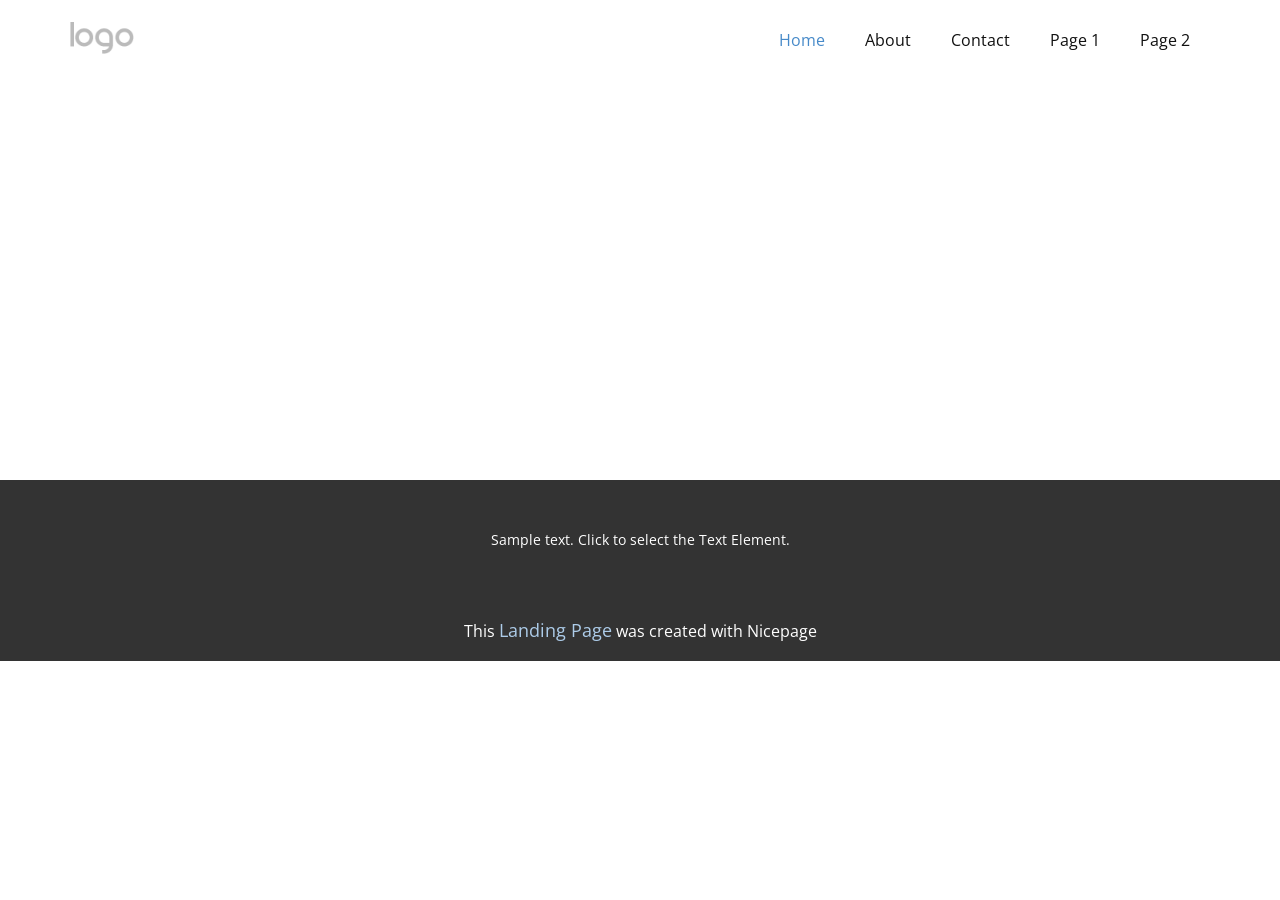
==== SelPortfolio/index.html @ 3506f2db "First Test Page" ====
<!DOCTYPE html>
<html style="font-size: 16px;" lang="en"><head>
    <meta name="viewport" content="width=device-width, initial-scale=1.0">
    <meta charset="utf-8">
    <meta name="keywords" content="">
    <meta name="description" content="">
    <title>Home</title>
    <link rel="stylesheet" href="nicepage.css" media="screen">
<link rel="stylesheet" href="index.css" media="screen">
    <script class="u-script" type="text/javascript" src="jquery.js" defer=""></script>
    <script class="u-script" type="text/javascript" src="nicepage.js" defer=""></script>
    <meta name="generator" content="Nicepage 7.11.4, nicepage.com">
    
    
    
    <link id="u-theme-google-font" rel="stylesheet" href="https://fonts.googleapis.com/css?family=Roboto:100,100i,200,200i,300,300i,400,400i,500,500i,600,600i,700,700i,800,800i,900,900i|Open+Sans:300,300i,400,400i,500,500i,600,600i,700,700i,800,800i">
    <script type="application/ld+json">{
		"@context": "http://schema.org",
		"@type": "Organization",
		"name": "",
		"logo": "images/default-logo.png"
}</script>
    <meta name="theme-color" content="#478ac9">
    <meta property="og:title" content="Home">
    <meta property="og:type" content="website">
  <meta data-intl-tel-input-cdn-path="intlTelInput/"></head>
  <body data-home-page="Home.html" data-home-page-title="Home" data-path-to-root="./" data-include-products="false" class="u-body u-clearfix u-xl-mode" data-lang="en"><header class="u-clearfix u-header u-header" id="header"><div class="u-clearfix u-sheet u-valign-middle u-sheet-1">
        <a href="#" class="u-image u-logo u-image-1">
          <img src="images/default-logo.png" class="u-logo-image u-logo-image-1">
        </a>
        <nav class="u-menu u-menu-one-level u-offcanvas u-menu-1" role="navigation" aria-label="Menu navigation">
          <div class="menu-collapse" style="font-size: 1rem; letter-spacing: 0px;">
            <a class="u-button-style u-custom-left-right-menu-spacing u-custom-padding-bottom u-custom-top-bottom-menu-spacing u-hamburger-link u-nav-link u-text-active-palette-1-base u-text-hover-palette-2-base" href="#" tabindex="-1" aria-label="Open menu" aria-controls="13b7">
              <svg class="u-svg-link" viewBox="0 0 24 24"><use xlink:href="#menu-hamburger"></use></svg>
              <svg class="u-svg-content" version="1.1" id="menu-hamburger" viewBox="0 0 16 16" x="0px" y="0px" xmlns:xlink="http://www.w3.org/1999/xlink" xmlns="http://www.w3.org/2000/svg"><g><rect y="1" width="16" height="2"></rect><rect y="7" width="16" height="2"></rect><rect y="13" width="16" height="2"></rect>
</g></svg>
            </a>
          </div>
          <div class="u-nav-container">
            <ul class="u-nav u-unstyled u-nav-1" role="menubar"><li class="u-nav-item" role="none"><a class="u-button-style u-nav-link u-text-active-palette-1-base u-text-hover-palette-2-base" href="./" style="padding: 10px 20px;" role="menuitem">Home</a>
</li><li class="u-nav-item" role="none"><a class="u-button-style u-nav-link u-text-active-palette-1-base u-text-hover-palette-2-base" href="About.html" style="padding: 10px 20px;" role="menuitem">About</a>
</li><li class="u-nav-item" role="none"><a class="u-button-style u-nav-link u-text-active-palette-1-base u-text-hover-palette-2-base" href="Contact.html" style="padding: 10px 20px;" role="menuitem">Contact</a>
</li><li class="u-nav-item" role="none"><a class="u-button-style u-nav-link u-text-active-palette-1-base u-text-hover-palette-2-base" href="Page-1.html" style="padding: 10px 20px;" role="menuitem">Page 1</a>
</li><li class="u-nav-item" role="none"><a class="u-button-style u-nav-link u-text-active-palette-1-base u-text-hover-palette-2-base" href="Page-2.html" style="padding: 10px 20px;" role="menuitem">Page 2</a>
</li></ul>
          </div>
          <div class="u-nav-container-collapse" id="13b7" role="region" aria-label="Menu panel">
            <div class="u-black u-container-style u-inner-container-layout u-opacity u-opacity-95 u-sidenav">
              <div class="u-inner-container-layout u-sidenav-overflow">
                <div class="u-menu-close" tabindex="-1" aria-label="Close menu"></div>
                <ul class="u-align-center u-nav u-popupmenu-items u-unstyled u-nav-2"><li class="u-nav-item"><a class="u-button-style u-nav-link" href="./">Home</a>
</li><li class="u-nav-item"><a class="u-button-style u-nav-link" href="About.html">About</a>
</li><li class="u-nav-item"><a class="u-button-style u-nav-link" href="Contact.html">Contact</a>
</li><li class="u-nav-item"><a class="u-button-style u-nav-link" href="Page-1.html">Page 1</a>
</li><li class="u-nav-item"><a class="u-button-style u-nav-link" href="Page-2.html">Page 2</a>
</li></ul>
              </div>
            </div>
            <div class="u-black u-menu-overlay u-opacity u-opacity-70"></div>
          </div>
        </nav>
      </div></header>
    <section class="u-clearfix u-section-1" id="block-1">
      <div class="u-clearfix u-sheet u-sheet-1"></div>
    </section>
    
    
    
    <footer class="u-align-center u-clearfix u-container-align-center u-footer u-grey-80 u-footer" id="footer"><div class="u-clearfix u-sheet u-sheet-1">
        <p class="u-small-text u-text u-text-variant u-text-1">Sample text. Click to select the Text Element.</p>
      </div></footer>
    <section class="u-backlink u-clearfix u-grey-80"> This <a href="https://nicepage.com/landing-page">Landing Page</a> was created with Nicepage 
    </section>
  
</body></html>
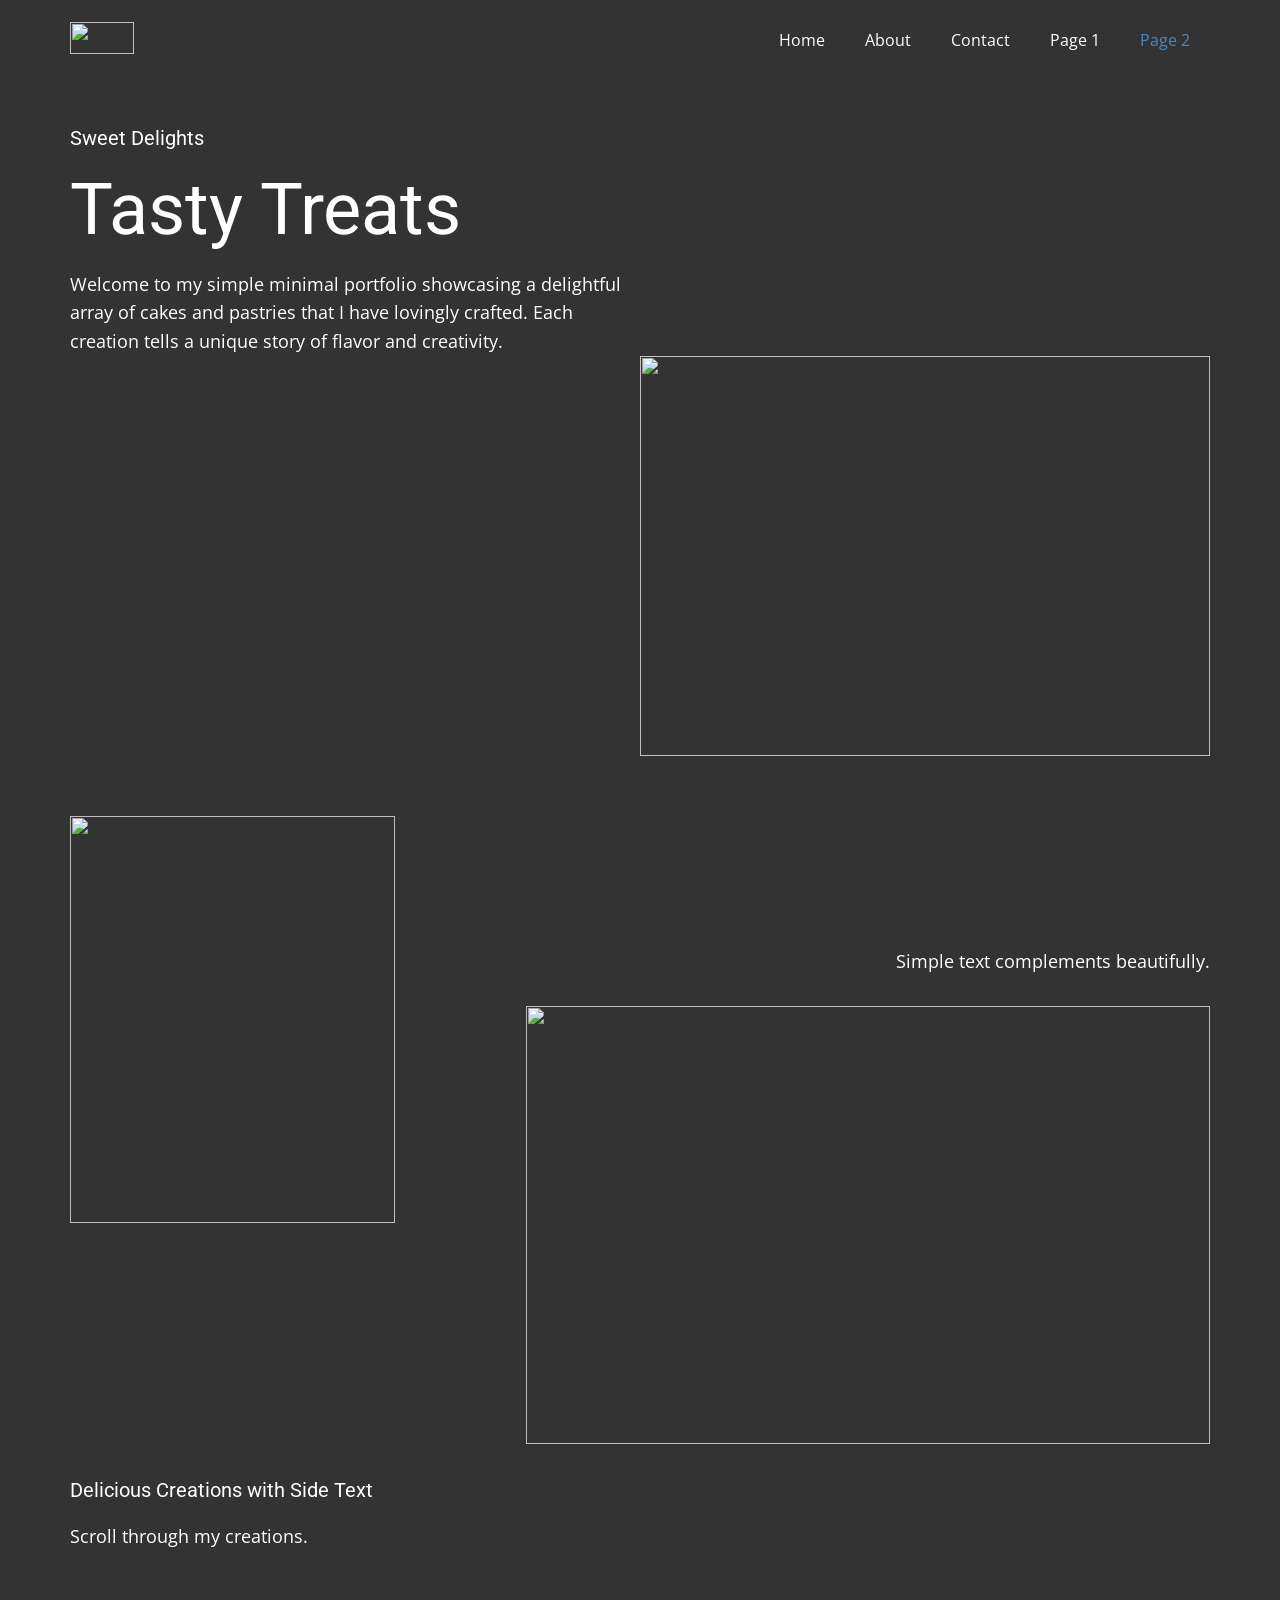
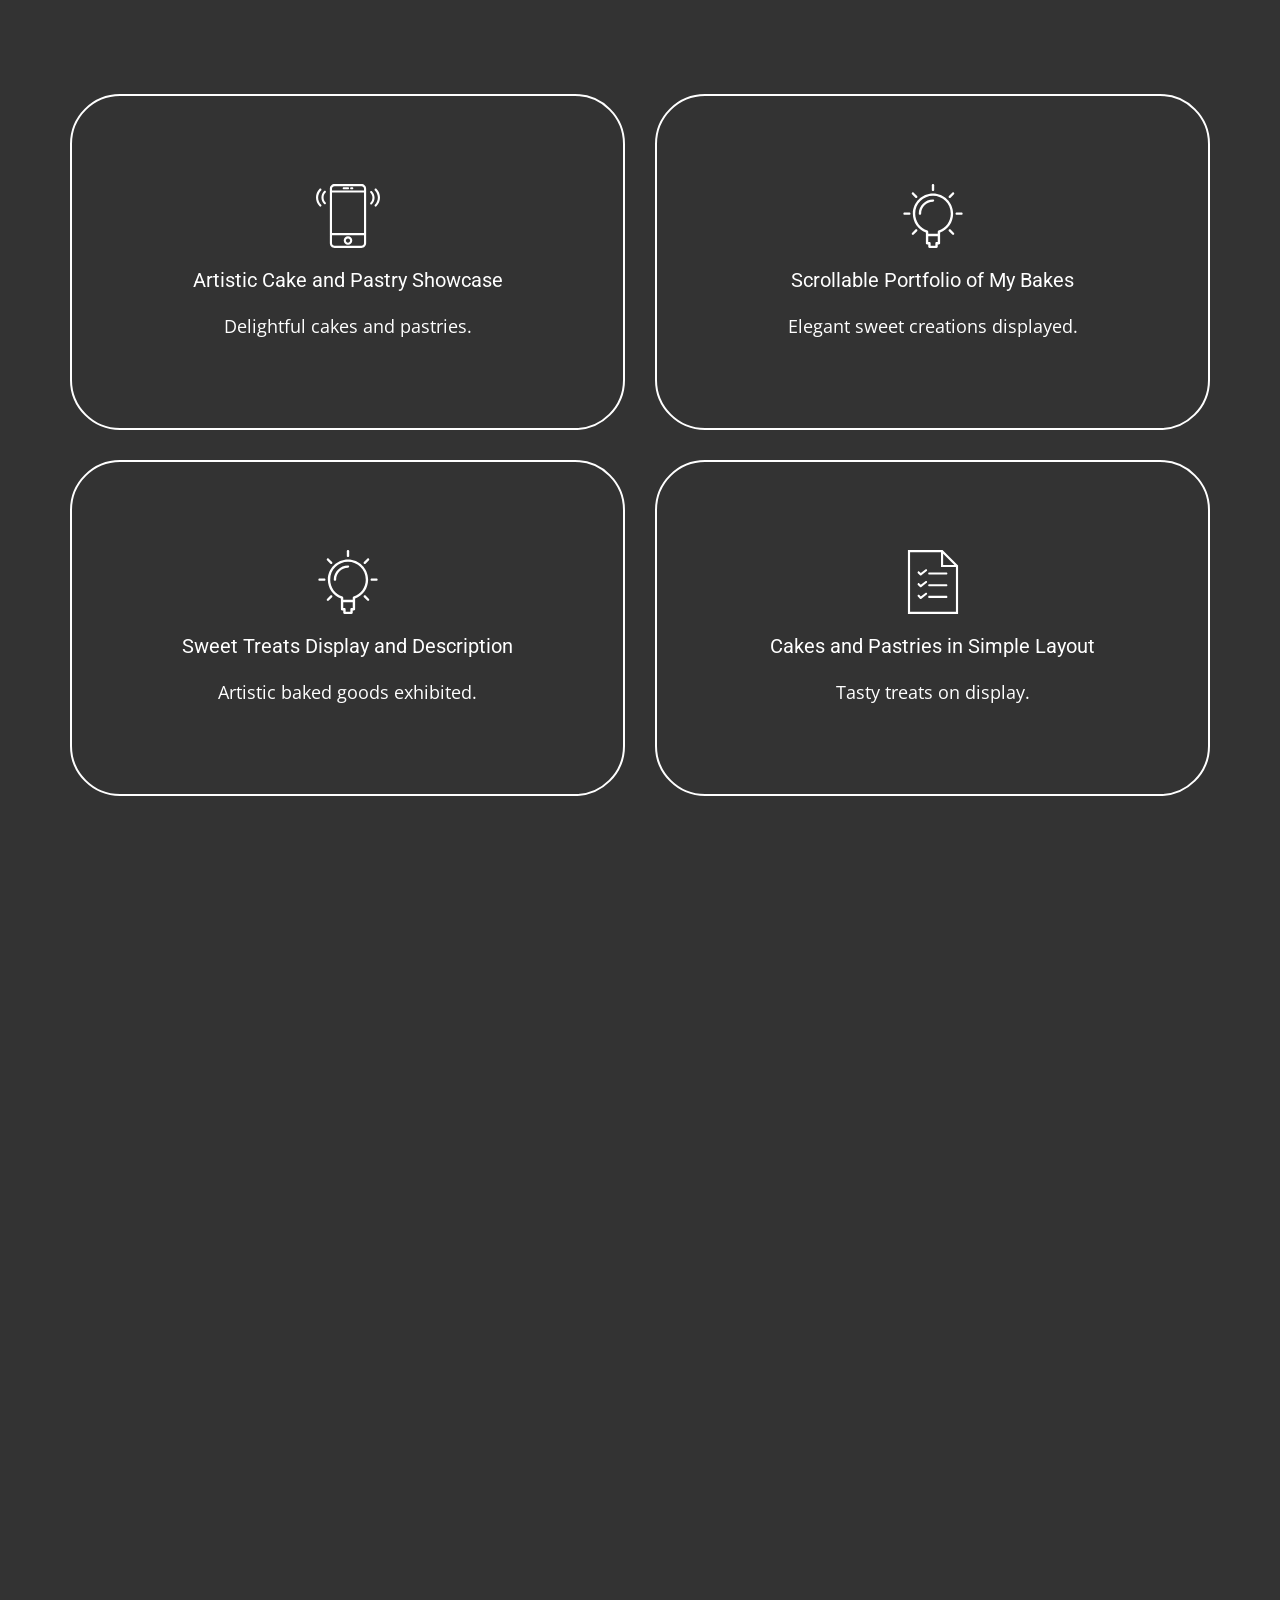
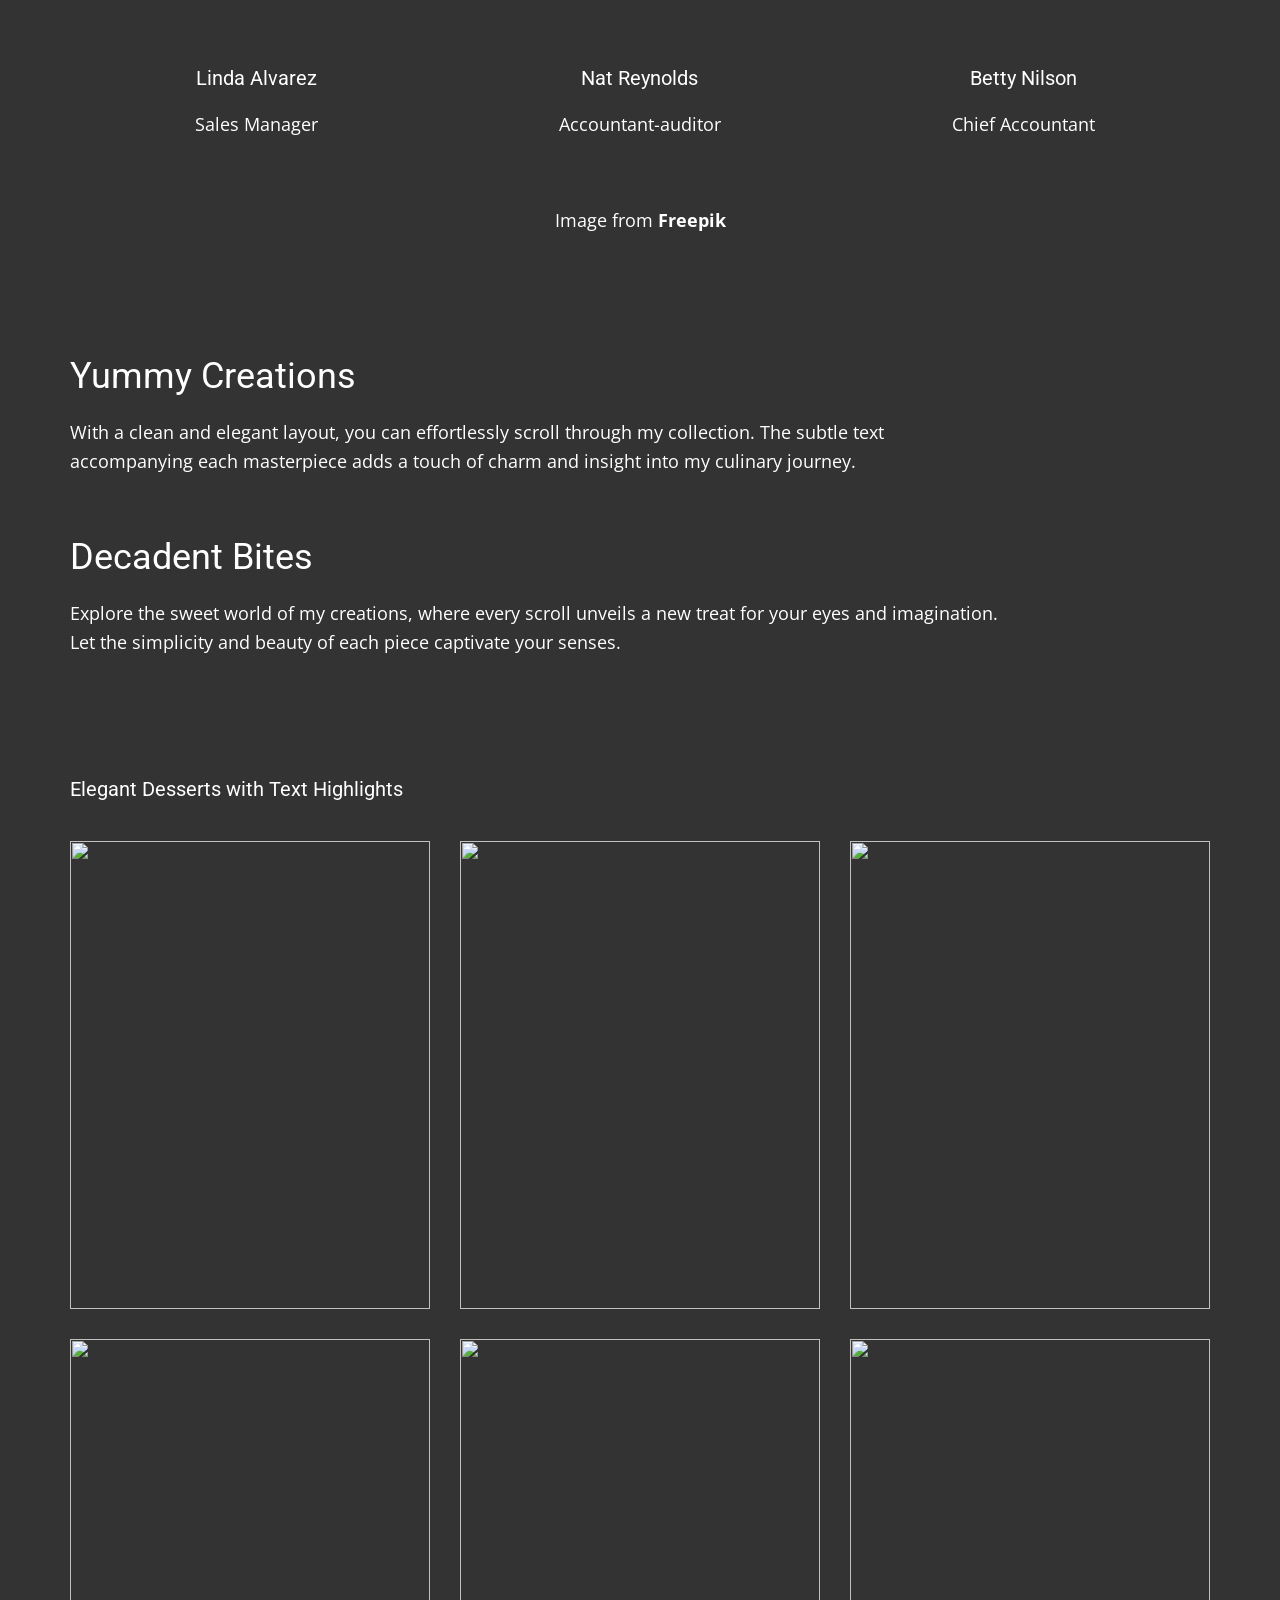
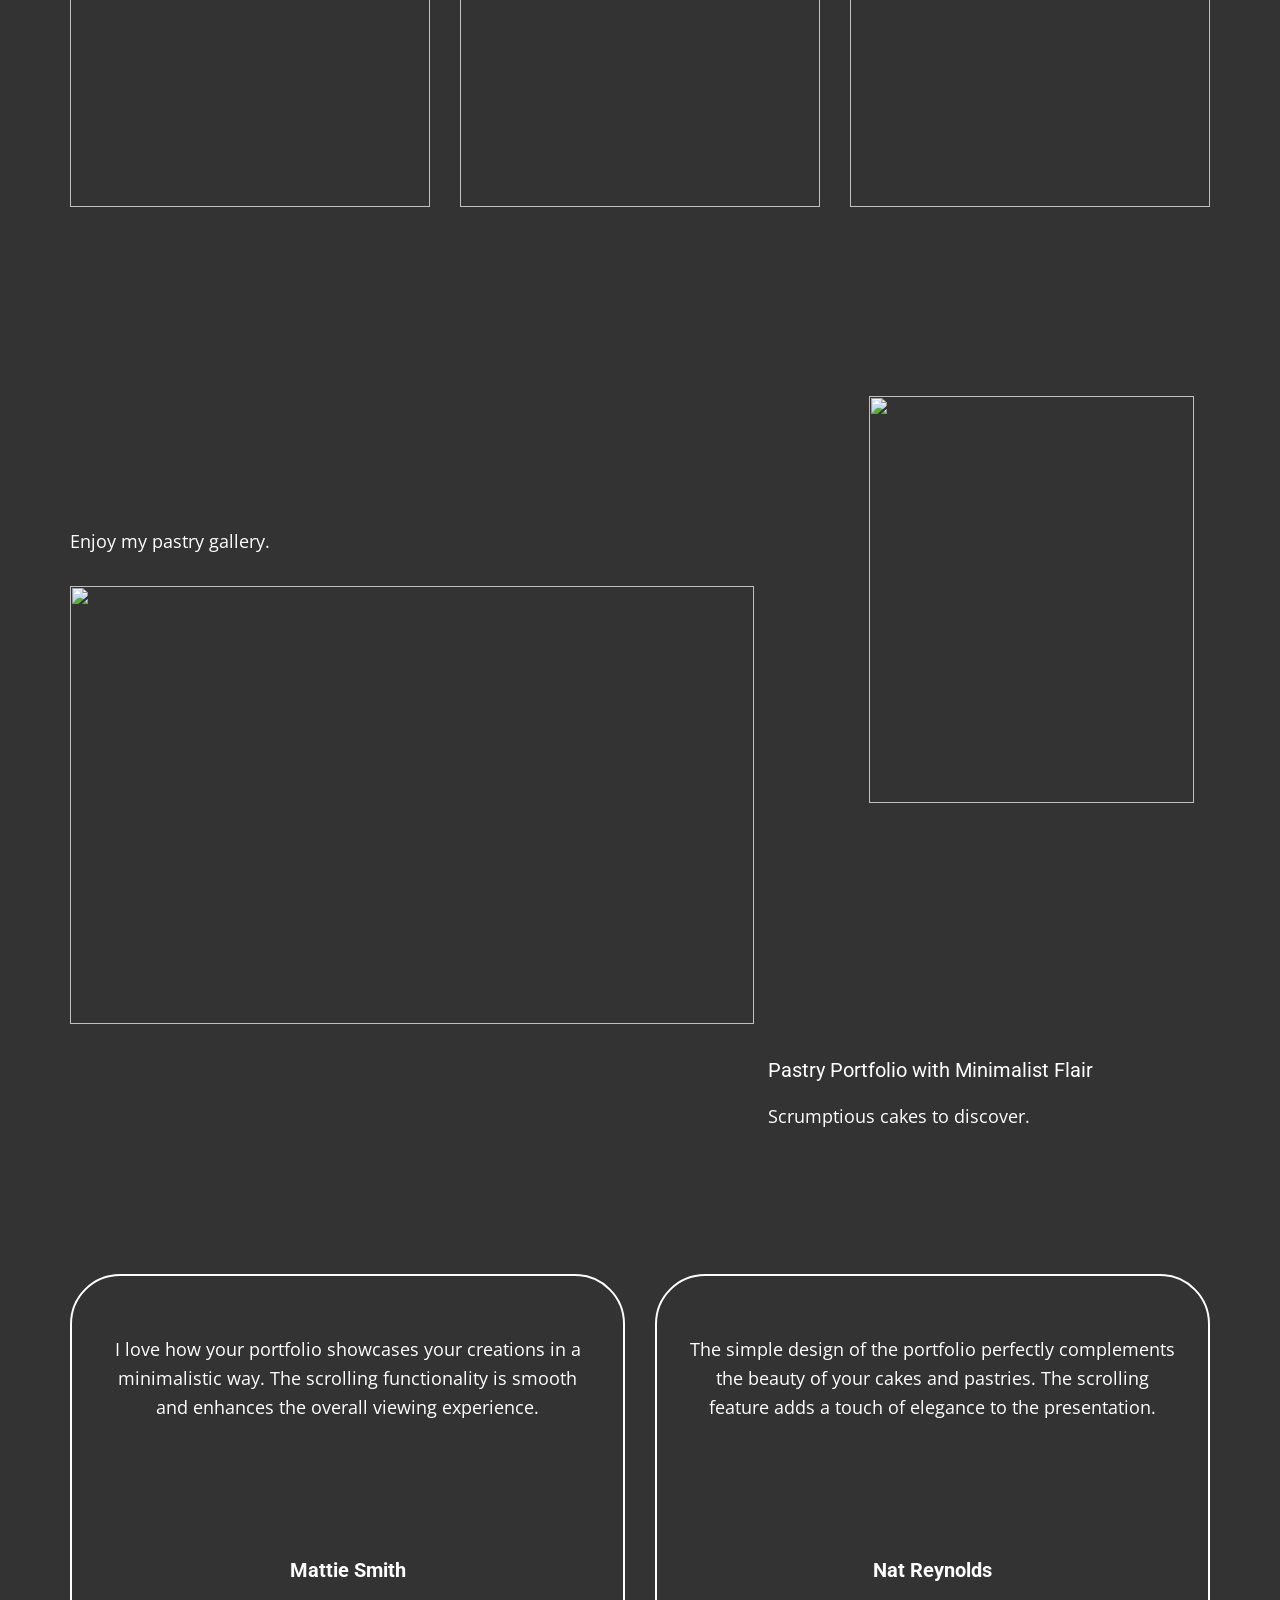
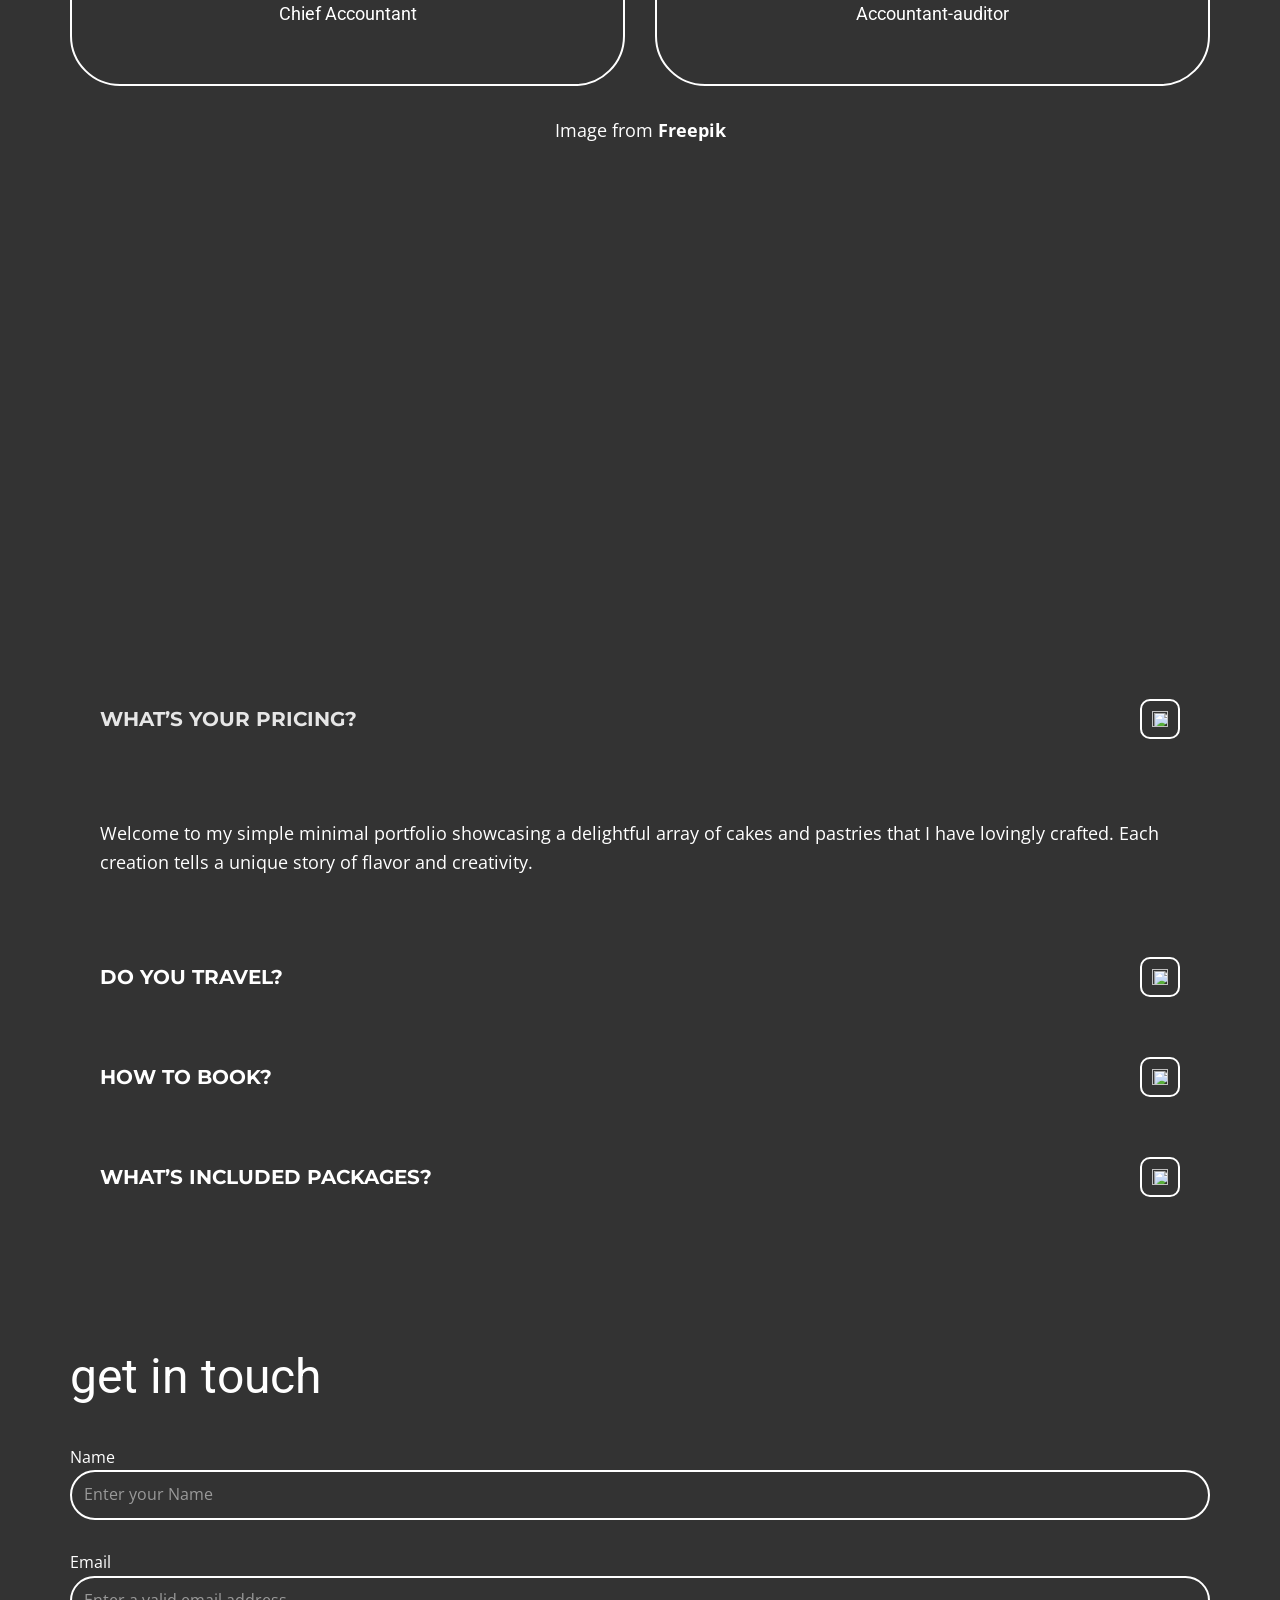
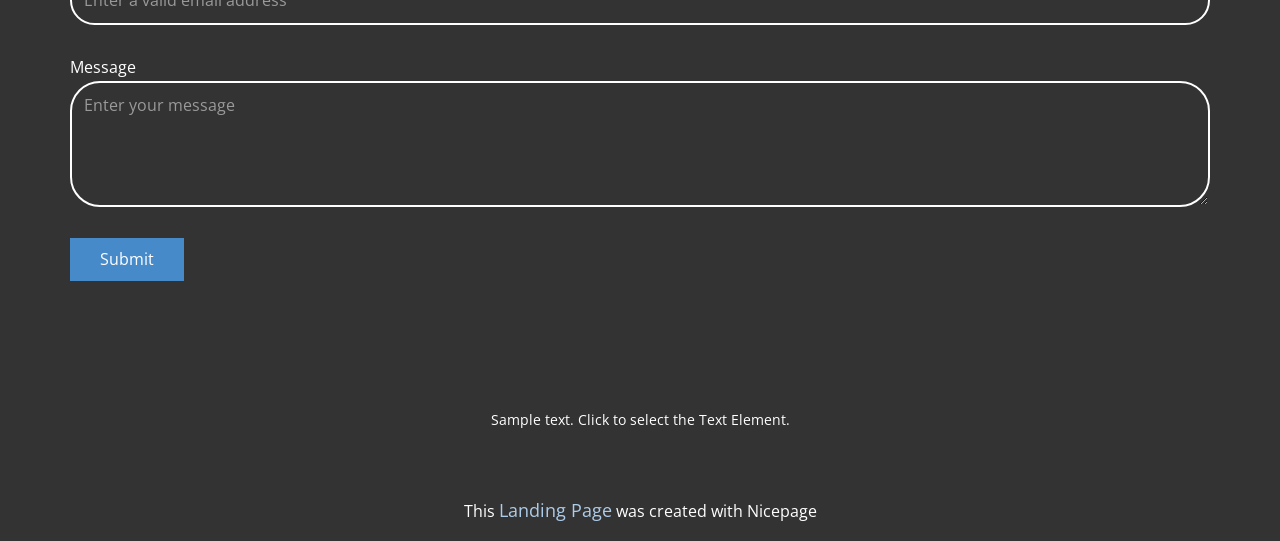
==== commit 0118e739: "v2" ====
--- a/SelPortfolio/index.html
+++ b/SelPortfolio/index.html
@@ -2,9 +2,9 @@
 <html style="font-size: 16px;" lang="en"><head>
     <meta name="viewport" content="width=device-width, initial-scale=1.0">
     <meta charset="utf-8">
-    <meta name="keywords" content="">
+    <meta name="keywords" content="Tasty Treats, get in touch">
     <meta name="description" content="">
-    <title>Home</title>
+    <title>Page 2</title>
     <link rel="stylesheet" href="nicepage.css" media="screen">
 <link rel="stylesheet" href="index.css" media="screen">
     <script class="u-script" type="text/javascript" src="jquery.js" defer=""></script>
@@ -13,20 +13,32 @@
     
     
     
+    
+    
+    
+    
+    
+    
+    
+    
+    
+    
+    
     <link id="u-theme-google-font" rel="stylesheet" href="https://fonts.googleapis.com/css?family=Roboto:100,100i,200,200i,300,300i,400,400i,500,500i,600,600i,700,700i,800,800i,900,900i|Open+Sans:300,300i,400,400i,500,500i,600,600i,700,700i,800,800i">
+    <link id="u-page-google-font" rel="stylesheet" href="https://fonts.googleapis.com/css?family=Montserrat:100,100i,200,200i,300,300i,400,400i,500,500i,600,600i,700,700i,800,800i,900,900i">
     <script type="application/ld+json">{
 		"@context": "http://schema.org",
 		"@type": "Organization",
 		"name": "",
-		"logo": "images/default-logo.png"
+		"logo": "/images/default-logo.png"
 }</script>
     <meta name="theme-color" content="#478ac9">
-    <meta property="og:title" content="Home">
+    <meta property="og:title" content="Page 2">
     <meta property="og:type" content="website">
-  <meta data-intl-tel-input-cdn-path="intlTelInput/"></head>
-  <body data-home-page="Home.html" data-home-page-title="Home" data-path-to-root="./" data-include-products="false" class="u-body u-clearfix u-xl-mode" data-lang="en"><header class="u-clearfix u-header u-header" id="header"><div class="u-clearfix u-sheet u-valign-middle u-sheet-1">
+  <meta name="referrer" content="origin"><meta data-intl-tel-input-cdn-path="intlTelInput/"></head>
+  <body data-home-page="Page-2.html" data-home-page-title="Page 2" data-path-to-root="/" data-include-products="false" class="u-body u-clearfix u-grey-80 u-xl-mode" data-lang="en"><header class="u-clearfix u-header u-header" id="header"><div class="u-clearfix u-sheet u-valign-middle u-sheet-1">
         <a href="#" class="u-image u-logo u-image-1">
-          <img src="images/default-logo.png" class="u-logo-image u-logo-image-1">
+          <img src="/images/default-logo.png" class="u-logo-image u-logo-image-1">
         </a>
         <nav class="u-menu u-menu-one-level u-offcanvas u-menu-1" role="navigation" aria-label="Menu navigation">
           <div class="menu-collapse" style="font-size: 1rem; letter-spacing: 0px;">
@@ -37,31 +49,350 @@
             </a>
           </div>
           <div class="u-nav-container">
-            <ul class="u-nav u-unstyled u-nav-1" role="menubar"><li class="u-nav-item" role="none"><a class="u-button-style u-nav-link u-text-active-palette-1-base u-text-hover-palette-2-base" href="./" style="padding: 10px 20px;" role="menuitem">Home</a>
+            <ul class="u-nav u-unstyled u-nav-1" role="menubar"><li class="u-nav-item" role="none"><a class="u-button-style u-nav-link u-text-active-palette-1-base u-text-hover-palette-2-base" href="Home.html" style="padding: 10px 20px;" role="menuitem">Home</a>
 </li><li class="u-nav-item" role="none"><a class="u-button-style u-nav-link u-text-active-palette-1-base u-text-hover-palette-2-base" href="About.html" style="padding: 10px 20px;" role="menuitem">About</a>
 </li><li class="u-nav-item" role="none"><a class="u-button-style u-nav-link u-text-active-palette-1-base u-text-hover-palette-2-base" href="Contact.html" style="padding: 10px 20px;" role="menuitem">Contact</a>
 </li><li class="u-nav-item" role="none"><a class="u-button-style u-nav-link u-text-active-palette-1-base u-text-hover-palette-2-base" href="Page-1.html" style="padding: 10px 20px;" role="menuitem">Page 1</a>
-</li><li class="u-nav-item" role="none"><a class="u-button-style u-nav-link u-text-active-palette-1-base u-text-hover-palette-2-base" href="Page-2.html" style="padding: 10px 20px;" role="menuitem">Page 2</a>
+</li><li class="u-nav-item" role="none"><a class="u-button-style u-nav-link u-text-active-palette-1-base u-text-hover-palette-2-base" href="/" style="padding: 10px 20px;" role="menuitem">Page 2</a>
 </li></ul>
           </div>
           <div class="u-nav-container-collapse" id="13b7" role="region" aria-label="Menu panel">
             <div class="u-black u-container-style u-inner-container-layout u-opacity u-opacity-95 u-sidenav">
               <div class="u-inner-container-layout u-sidenav-overflow">
                 <div class="u-menu-close" tabindex="-1" aria-label="Close menu"></div>
-                <ul class="u-align-center u-nav u-popupmenu-items u-unstyled u-nav-2"><li class="u-nav-item"><a class="u-button-style u-nav-link" href="./">Home</a>
+                <ul class="u-align-center u-nav u-popupmenu-items u-unstyled u-nav-2"><li class="u-nav-item"><a class="u-button-style u-nav-link" href="Home.html">Home</a>
 </li><li class="u-nav-item"><a class="u-button-style u-nav-link" href="About.html">About</a>
 </li><li class="u-nav-item"><a class="u-button-style u-nav-link" href="Contact.html">Contact</a>
 </li><li class="u-nav-item"><a class="u-button-style u-nav-link" href="Page-1.html">Page 1</a>
-</li><li class="u-nav-item"><a class="u-button-style u-nav-link" href="Page-2.html">Page 2</a>
+</li><li class="u-nav-item"><a class="u-button-style u-nav-link" href="/">Page 2</a>
 </li></ul>
               </div>
             </div>
             <div class="u-black u-menu-overlay u-opacity u-opacity-70"></div>
           </div>
         </nav>
-      </div></header>
-    <section class="u-clearfix u-section-1" id="block-1">
+      </div></header> 
+    <section class="u-clearfix u-section-1" id="sec-0728">
+      <div class="u-clearfix u-sheet u-valign-bottom u-sheet-1">
+        <h5 class="u-text u-text-default u-text-1">Sweet Delights</h5>
+        <h1 class="u-text u-text-default u-text-2">Tasty Treats</h1>
+        <p class="u-text u-text-3">Welcome to my simple minimal portfolio showcasing a delightful array of cakes and pastries that I have lovingly crafted. Each creation tells a unique story of flavor and creativity.</p>
+        <img class="u-image u-image-default u-image-1" src="/images/PXL_20230419_052918183.jpg" alt="" data-image-width="4080" data-image-height="3072" data-animation-name="customAnimationIn" data-animation-duration="2000" data-animation-delay="0">
+      </div>
+    </section>
+    <section class="u-clearfix u-section-2" id="sec-3d5d">
+      <div class="u-clearfix u-sheet u-valign-middle u-sheet-1">
+        <div class="data-layout-selected u-clearfix u-expanded-width u-layout-wrap u-layout-wrap-1">
+          <div class="u-layout">
+            <div class="u-layout-row">
+              <div class="u-container-style u-layout-cell u-size-24 u-layout-cell-1">
+                <div class="u-container-layout u-valign-top u-container-layout-1">
+                  <img class="u-image u-image-default u-image-1" src="/images/PXL_20230208_051734312.jpg" alt="" data-image-width="3072" data-image-height="4080" data-animation-name="customAnimationIn" data-animation-duration="2000" data-animation-delay="0">
+                  <h5 class="u-text u-text-1">Delicious Creations with Side Text</h5>
+                  <p class="u-text u-text-2">Scroll through my creations.</p>
+                </div>
+              </div>
+              <div class="u-align-right u-container-align-right u-container-style u-layout-cell u-size-36 u-layout-cell-2">
+                <div class="u-container-layout u-valign-top-sm u-valign-top-xs u-container-layout-2">
+                  <p class="u-text u-text-3">Simple text complements beautifully.</p>
+                  <img class="u-expanded-width u-image u-image-default u-image-2" src="/images/PXL_20231211_115809593.jpg" alt="" data-image-width="4080" data-image-height="3072" data-animation-name="fadeIn" data-animation-duration="2000" data-animation-delay="0">
+                </div>
+              </div>
+            </div>
+          </div>
+        </div>
+      </div>
+    </section>
+    <section class="u-clearfix u-section-3" id="sec-6178">
+      <div class="u-clearfix u-sheet u-valign-middle u-sheet-1">
+        <div class="u-expanded-width u-list u-list-1">
+          <div class="u-repeater u-repeater-1">
+            <div class="u-border-2 u-border-white u-container-align-center u-container-style u-list-item u-radius u-repeater-item u-shape-round u-list-item-1" data-animation-name="flipIn" data-animation-duration="3000" data-animation-delay="0" data-animation-direction="X">
+              <div class="u-container-layout u-similar-container u-valign-middle u-container-layout-1"><span class="u-icon u-icon-1"><svg class="u-svg-link" preserveAspectRatio="xMidYMin slice" viewBox="0 0 60 60" style=""><use xlink:href="#svg-d88a"></use></svg><svg class="u-svg-content" viewBox="0 0 60 60" x="0px" y="0px" id="svg-d88a" style="enable-background:new 0 0 60 60;"><g><path d="M42.595,0H17.405C14.977,0,13,1.977,13,4.405v51.189C13,58.023,14.977,60,17.405,60h25.189C45.023,60,47,58.023,47,55.595
+		V4.405C47,1.977,45.023,0,42.595,0z M15,8h30v38H15V8z M17.405,2h25.189C43.921,2,45,3.079,45,4.405V6H15V4.405
+		C15,3.079,16.079,2,17.405,2z M42.595,58H17.405C16.079,58,15,56.921,15,55.595V48h30v7.595C45,56.921,43.921,58,42.595,58z"></path><path d="M30,49c-2.206,0-4,1.794-4,4s1.794,4,4,4s4-1.794,4-4S32.206,49,30,49z M30,55c-1.103,0-2-0.897-2-2s0.897-2,2-2
+		s2,0.897,2,2S31.103,55,30,55z"></path><path d="M26,5h4c0.553,0,1-0.447,1-1s-0.447-1-1-1h-4c-0.553,0-1,0.447-1,1S25.447,5,26,5z"></path><path d="M33,5h1c0.553,0,1-0.447,1-1s-0.447-1-1-1h-1c-0.553,0-1,0.447-1,1S32.447,5,33,5z"></path><path d="M56.612,4.569c-0.391-0.391-1.023-0.391-1.414,0s-0.391,1.023,0,1.414c3.736,3.736,3.736,9.815,0,13.552
+		c-0.391,0.391-0.391,1.023,0,1.414c0.195,0.195,0.451,0.293,0.707,0.293s0.512-0.098,0.707-0.293
+		C61.128,16.434,61.128,9.085,56.612,4.569z"></path><path d="M52.401,6.845c-0.391-0.391-1.023-0.391-1.414,0s-0.391,1.023,0,1.414c1.237,1.237,1.918,2.885,1.918,4.639
+		s-0.681,3.401-1.918,4.638c-0.391,0.391-0.391,1.023,0,1.414c0.195,0.195,0.451,0.293,0.707,0.293s0.512-0.098,0.707-0.293
+		c1.615-1.614,2.504-3.764,2.504-6.052S54.017,8.459,52.401,6.845z"></path><path d="M4.802,5.983c0.391-0.391,0.391-1.023,0-1.414s-1.023-0.391-1.414,0c-4.516,4.516-4.516,11.864,0,16.38
+		c0.195,0.195,0.451,0.293,0.707,0.293s0.512-0.098,0.707-0.293c0.391-0.391,0.391-1.023,0-1.414
+		C1.065,15.799,1.065,9.72,4.802,5.983z"></path><path d="M9.013,6.569c-0.391-0.391-1.023-0.391-1.414,0c-1.615,1.614-2.504,3.764-2.504,6.052s0.889,4.438,2.504,6.053
+		c0.195,0.195,0.451,0.293,0.707,0.293s0.512-0.098,0.707-0.293c0.391-0.391,0.391-1.023,0-1.414
+		c-1.237-1.237-1.918-2.885-1.918-4.639S7.775,9.22,9.013,7.983C9.403,7.593,9.403,6.96,9.013,6.569z"></path>
+</g></svg></span>
+                <h5 class="u-align-center u-text u-text-default u-text-1">Artistic Cake and Pastry Showcase</h5>
+                <p class="u-align-center u-text u-text-default u-text-2">Delightful cakes and pastries.</p>
+              </div>
+            </div>
+            <div class="u-border-2 u-border-white u-container-align-center u-container-style u-list-item u-radius u-repeater-item u-shape-round u-list-item-2" data-animation-name="flipIn" data-animation-duration="3000" data-animation-delay="0" data-animation-direction="X">
+              <div class="u-container-layout u-similar-container u-valign-middle u-container-layout-2"><span class="u-icon u-icon-2"><svg class="u-svg-link" preserveAspectRatio="xMidYMin slice" viewBox="0 0 54 54" style=""><use xlink:href="#svg-b719"></use></svg><svg class="u-svg-content" viewBox="0 0 54 54" x="0px" y="0px" id="svg-b719" style="enable-background:new 0 0 54 54;"><g><path d="M27,8c-9.374,0-17,7.626-17,17c0,7.112,4.391,13.412,11,15.9V50c0,0.553,0.447,1,1,1h1v2c0,0.553,0.447,1,1,1h6
+		c0.553,0,1-0.447,1-1v-2h1c0.553,0,1-0.447,1-1v-9.1c6.609-2.488,11-8.788,11-15.9C44,15.626,36.374,8,27,8z M30,49
+		c-0.553,0-1,0.447-1,1v2h-4v-2c0-0.553-0.447-1-1-1h-1v-5h8v5H30z M31.688,39.242C31.277,39.377,31,39.761,31,40.192V42h-8v-1.808
+		c0-0.432-0.277-0.815-0.688-0.95C16.145,37.214,12,31.49,12,25c0-8.271,6.729-15,15-15s15,6.729,15,15
+		C42,31.49,37.855,37.214,31.688,39.242z"></path><path d="M27,6c0.553,0,1-0.447,1-1V1c0-0.553-0.447-1-1-1s-1,0.447-1,1v4C26,5.553,26.447,6,27,6z"></path><path d="M51,24h-4c-0.553,0-1,0.447-1,1s0.447,1,1,1h4c0.553,0,1-0.447,1-1S51.553,24,51,24z"></path><path d="M7,24H3c-0.553,0-1,0.447-1,1s0.447,1,1,1h4c0.553,0,1-0.447,1-1S7.553,24,7,24z"></path><path d="M43.264,7.322l-2.828,2.828c-0.391,0.391-0.391,1.023,0,1.414c0.195,0.195,0.451,0.293,0.707,0.293
+		s0.512-0.098,0.707-0.293l2.828-2.828c0.391-0.391,0.391-1.023,0-1.414S43.654,6.932,43.264,7.322z"></path><path d="M12.15,38.436l-2.828,2.828c-0.391,0.391-0.391,1.023,0,1.414c0.195,0.195,0.451,0.293,0.707,0.293
+		s0.512-0.098,0.707-0.293l2.828-2.828c0.391-0.391,0.391-1.023,0-1.414S12.541,38.045,12.15,38.436z"></path><path d="M41.85,38.436c-0.391-0.391-1.023-0.391-1.414,0s-0.391,1.023,0,1.414l2.828,2.828c0.195,0.195,0.451,0.293,0.707,0.293
+		s0.512-0.098,0.707-0.293c0.391-0.391,0.391-1.023,0-1.414L41.85,38.436z"></path><path d="M12.15,11.564c0.195,0.195,0.451,0.293,0.707,0.293s0.512-0.098,0.707-0.293c0.391-0.391,0.391-1.023,0-1.414l-2.828-2.828
+		c-0.391-0.391-1.023-0.391-1.414,0s-0.391,1.023,0,1.414L12.15,11.564z"></path><path d="M27,13c-6.617,0-12,5.383-12,12c0,0.553,0.447,1,1,1s1-0.447,1-1c0-5.514,4.486-10,10-10c0.553,0,1-0.447,1-1
+		S27.553,13,27,13z"></path>
+</g></svg></span>
+                <h5 class="u-align-center u-text u-text-default u-text-3">Scrollable Portfolio of My Bakes</h5>
+                <p class="u-align-center u-text u-text-default u-text-4">Elegant sweet creations displayed.</p>
+              </div>
+            </div>
+            <div class="u-border-2 u-border-white u-container-align-center u-container-style u-list-item u-radius u-repeater-item u-shape-round u-list-item-3" data-animation-name="flipIn" data-animation-duration="3000" data-animation-delay="0" data-animation-direction="X">
+              <div class="u-container-layout u-similar-container u-valign-middle u-container-layout-3"><span class="u-icon u-icon-3"><svg class="u-svg-link" preserveAspectRatio="xMidYMin slice" viewBox="0 0 54 54" style=""><use xlink:href="#svg-a3e4"></use></svg><svg class="u-svg-content" viewBox="0 0 54 54" x="0px" y="0px" id="svg-a3e4" style="enable-background:new 0 0 54 54;"><g><path d="M27,8c-9.374,0-17,7.626-17,17c0,7.112,4.391,13.412,11,15.9V50c0,0.553,0.447,1,1,1h1v2c0,0.553,0.447,1,1,1h6
+		c0.553,0,1-0.447,1-1v-2h1c0.553,0,1-0.447,1-1v-9.1c6.609-2.488,11-8.788,11-15.9C44,15.626,36.374,8,27,8z M30,49
+		c-0.553,0-1,0.447-1,1v2h-4v-2c0-0.553-0.447-1-1-1h-1v-5h8v5H30z M31.688,39.242C31.277,39.377,31,39.761,31,40.192V42h-8v-1.808
+		c0-0.432-0.277-0.815-0.688-0.95C16.145,37.214,12,31.49,12,25c0-8.271,6.729-15,15-15s15,6.729,15,15
+		C42,31.49,37.855,37.214,31.688,39.242z"></path><path d="M27,6c0.553,0,1-0.447,1-1V1c0-0.553-0.447-1-1-1s-1,0.447-1,1v4C26,5.553,26.447,6,27,6z"></path><path d="M51,24h-4c-0.553,0-1,0.447-1,1s0.447,1,1,1h4c0.553,0,1-0.447,1-1S51.553,24,51,24z"></path><path d="M7,24H3c-0.553,0-1,0.447-1,1s0.447,1,1,1h4c0.553,0,1-0.447,1-1S7.553,24,7,24z"></path><path d="M43.264,7.322l-2.828,2.828c-0.391,0.391-0.391,1.023,0,1.414c0.195,0.195,0.451,0.293,0.707,0.293
+		s0.512-0.098,0.707-0.293l2.828-2.828c0.391-0.391,0.391-1.023,0-1.414S43.654,6.932,43.264,7.322z"></path><path d="M12.15,38.436l-2.828,2.828c-0.391,0.391-0.391,1.023,0,1.414c0.195,0.195,0.451,0.293,0.707,0.293
+		s0.512-0.098,0.707-0.293l2.828-2.828c0.391-0.391,0.391-1.023,0-1.414S12.541,38.045,12.15,38.436z"></path><path d="M41.85,38.436c-0.391-0.391-1.023-0.391-1.414,0s-0.391,1.023,0,1.414l2.828,2.828c0.195,0.195,0.451,0.293,0.707,0.293
+		s0.512-0.098,0.707-0.293c0.391-0.391,0.391-1.023,0-1.414L41.85,38.436z"></path><path d="M12.15,11.564c0.195,0.195,0.451,0.293,0.707,0.293s0.512-0.098,0.707-0.293c0.391-0.391,0.391-1.023,0-1.414l-2.828-2.828
+		c-0.391-0.391-1.023-0.391-1.414,0s-0.391,1.023,0,1.414L12.15,11.564z"></path><path d="M27,13c-6.617,0-12,5.383-12,12c0,0.553,0.447,1,1,1s1-0.447,1-1c0-5.514,4.486-10,10-10c0.553,0,1-0.447,1-1
+		S27.553,13,27,13z"></path>
+</g></svg></span>
+                <h5 class="u-align-center u-text u-text-default u-text-5">Sweet Treats Display and Description</h5>
+                <p class="u-align-center u-text u-text-default u-text-6">Artistic baked goods exhibited.</p>
+              </div>
+            </div>
+            <div class="u-border-2 u-border-white u-container-align-center u-container-style u-list-item u-radius u-repeater-item u-shape-round u-list-item-4" data-animation-name="flipIn" data-animation-duration="3000" data-animation-delay="0" data-animation-direction="X">
+              <div class="u-container-layout u-similar-container u-valign-middle u-container-layout-4"><span class="u-icon u-icon-4"><svg class="u-svg-link" preserveAspectRatio="xMidYMin slice" viewBox="0 0 60 60" style=""><use xlink:href="#svg-56fb"></use></svg><svg class="u-svg-content" viewBox="0 0 60 60" x="0px" y="0px" id="svg-56fb" style="enable-background:new 0 0 60 60;"><g><path d="M38.914,0H6.5v60h47V14.586L38.914,0z M39.5,3.414L50.086,14H39.5V3.414z M8.5,58V2h29v14h14v42H8.5z"></path><path d="M42.5,21h-16c-0.552,0-1,0.447-1,1s0.448,1,1,1h16c0.552,0,1-0.447,1-1S43.052,21,42.5,21z"></path><path d="M22.875,18.219l-4.301,3.441l-1.367-1.367c-0.391-0.391-1.023-0.391-1.414,0s-0.391,1.023,0,1.414l2,2
+		C17.987,23.901,18.243,24,18.5,24c0.22,0,0.441-0.072,0.624-0.219l5-4c0.432-0.346,0.501-0.975,0.156-1.406
+		C23.936,17.943,23.306,17.874,22.875,18.219z"></path><path d="M42.5,32h-16c-0.552,0-1,0.447-1,1s0.448,1,1,1h16c0.552,0,1-0.447,1-1S43.052,32,42.5,32z"></path><path d="M22.875,29.219l-4.301,3.441l-1.367-1.367c-0.391-0.391-1.023-0.391-1.414,0s-0.391,1.023,0,1.414l2,2
+		C17.987,34.901,18.243,35,18.5,35c0.22,0,0.441-0.072,0.624-0.219l5-4c0.432-0.346,0.501-0.975,0.156-1.406
+		C23.936,28.943,23.306,28.874,22.875,29.219z"></path><path d="M42.5,43h-16c-0.552,0-1,0.447-1,1s0.448,1,1,1h16c0.552,0,1-0.447,1-1S43.052,43,42.5,43z"></path><path d="M22.875,40.219l-4.301,3.441l-1.367-1.367c-0.391-0.391-1.023-0.391-1.414,0s-0.391,1.023,0,1.414l2,2
+		C17.987,45.901,18.243,46,18.5,46c0.22,0,0.441-0.072,0.624-0.219l5-4c0.432-0.346,0.501-0.975,0.156-1.406
+		C23.936,39.943,23.306,39.874,22.875,40.219z"></path>
+</g></svg></span>
+                <h5 class="u-align-center u-text u-text-default u-text-7">Cakes and Pastries in Simple Layout</h5>
+                <p class="u-align-center u-text u-text-default u-text-8">Tasty treats on display.</p>
+              </div>
+            </div>
+          </div>
+        </div>
+      </div>
+    </section>
+    <section class="skrollable u-clearfix u-image u-parallax u-section-4" id="sec-77cd" data-image-width="4080" data-image-height="3072">
       <div class="u-clearfix u-sheet u-sheet-1"></div>
+    </section>
+    <section class="u-clearfix u-container-align-center u-section-5" id="sec-f6f9">
+      <div class="u-clearfix u-sheet u-valign-middle u-sheet-1">
+        <div class="u-expanded-width u-list u-list-1">
+          <div class="u-repeater u-repeater-1">
+            <div class="u-align-center u-container-align-center u-container-style u-list-item u-repeater-item">
+              <div class="u-container-layout u-similar-container u-container-layout-1">
+                <div alt="" class="u-image u-image-circle u-preserve-proportions u-image-1" src="" data-image-width="1000" data-image-height="1500" data-animation-name="flipIn" data-animation-duration="3000" data-animation-delay="0" data-animation-direction="X"></div>
+                <h5 class="u-align-center u-text u-text-1">Linda Alvarez</h5>
+                <p class="u-align-center u-text u-text-2">Sales Manager</p>
+              </div>
+            </div>
+            <div class="u-align-center u-container-align-center u-container-style u-list-item u-repeater-item">
+              <div class="u-container-layout u-similar-container u-container-layout-2">
+                <div alt="" class="u-image u-image-circle u-preserve-proportions u-image-2" src="" data-image-width="1280" data-image-height="1862" data-animation-name="flipIn" data-animation-duration="3000" data-animation-delay="0" data-animation-direction="X"></div>
+                <h5 class="u-align-center u-text u-text-3">Nat Reynolds</h5>
+                <p class="u-align-center u-text u-text-4">Accountant-auditor</p>
+              </div>
+            </div>
+            <div class="u-align-center u-container-align-center u-container-style u-list-item u-repeater-item">
+              <div class="u-container-layout u-similar-container u-container-layout-3">
+                <div alt="" class="u-image u-image-circle u-preserve-proportions u-image-3" src="" data-image-width="1415" data-image-height="2000" data-animation-name="flipIn" data-animation-duration="3000" data-animation-delay="0" data-animation-direction="X"></div>
+                <h5 class="u-align-center u-text u-text-5">Betty Nilson</h5>
+                <p class="u-align-center u-text u-text-6">Chief Accountant</p>
+              </div>
+            </div>
+          </div>
+        </div>
+        <p class="u-align-center u-text u-text-default u-text-7">Image from <a href="freepik.com" class="u-active-none u-border-none u-btn u-button-link u-button-style u-hover-none u-none u-btn-1">Freepik</a>
+        </p>
+      </div>
+    </section>
+    <section class="u-clearfix u-container-align-left u-section-6" id="sec-33f2">
+      <div class="u-clearfix u-sheet u-valign-middle u-sheet-1">
+        <h3 class="u-align-left u-text u-text-default u-text-1">Yummy Creations</h3>
+        <p class="u-align-left u-text u-text-2">With a clean and elegant layout, you can effortlessly scroll through my collection. The subtle text accompanying each masterpiece adds a touch of charm and insight into my culinary journey.</p>
+        <h3 class="u-align-left u-text u-text-3">Decadent Bites</h3>
+        <p class="u-align-left u-text u-text-4">Explore the sweet world of my creations, where every scroll unveils a new treat for your eyes and imagination. Let the simplicity and beauty of each piece captivate your senses.</p>
+      </div>
+    </section>
+    <section class="u-clearfix u-section-7" id="sec-5b2f">
+      <div class="u-clearfix u-sheet u-sheet-1">
+        <h5 class="u-text u-text-default u-text-1">Elegant Desserts with Text Highlights</h5>
+        <div class="u-expanded-width u-gallery u-layout-grid u-lightbox u-no-transition u-show-text-none u-gallery-1">
+          <div class="u-gallery-inner u-gallery-inner-1">
+            <div class="u-effect-hover-zoom u-gallery-item">
+              <div class="u-back-slide" data-image-width="3072" data-image-height="4080">
+                <img class="u-back-image u-expanded" src="/images/PXL_20231010_054728948.jpg">
+              </div>
+              <div class="u-over-slide u-shading u-over-slide-1"></div>
+            </div>
+            <div class="u-effect-hover-zoom u-gallery-item">
+              <div class="u-back-slide" data-image-width="3072" data-image-height="4080">
+                <img class="u-back-image u-expanded" src="/images/PXL_20240509_033702804.jpg">
+              </div>
+              <div class="u-over-slide u-shading u-over-slide-2"></div>
+            </div>
+            <div class="u-effect-hover-zoom u-gallery-item">
+              <div class="u-back-slide" data-image-width="3072" data-image-height="4080">
+                <img class="u-back-image u-expanded" src="/images/PXL_20240503_012850971.jpg">
+              </div>
+              <div class="u-over-slide u-shading u-over-slide-3"></div>
+            </div>
+            <div class="u-effect-hover-zoom u-gallery-item">
+              <div class="u-back-slide" data-image-width="3072" data-image-height="4080">
+                <img class="u-back-image u-expanded" src="/images/PXL_20250403_073311671.jpg">
+              </div>
+              <div class="u-over-slide u-shading u-over-slide-4"></div>
+            </div>
+            <div class="u-effect-hover-zoom u-gallery-item">
+              <div class="u-back-slide" data-image-width="3072" data-image-height="4080">
+                <img class="u-back-image u-expanded" src="/images/PXL_20240719_023226606.jpg">
+              </div>
+              <div class="u-over-slide u-shading u-over-slide-5"></div>
+            </div>
+            <div class="u-effect-hover-zoom u-gallery-item">
+              <div class="u-back-slide" data-image-width="3072" data-image-height="4080">
+                <img class="u-back-image u-expanded" src="/images/PXL_20230427_124334548.jpg">
+              </div>
+              <div class="u-over-slide u-shading u-over-slide-6"></div>
+            </div>
+          </div>
+        </div>
+        <p class="u-align-right u-text u-text-2"></p>
+      </div>
+    </section>
+    <section class="u-clearfix u-section-8" id="carousel_fbc2">
+      <div class="u-clearfix u-sheet u-valign-middle-lg u-valign-middle-md u-valign-middle-sm u-valign-middle-xl u-sheet-1">
+        <div class="data-layout-selected u-clearfix u-expanded-width u-layout-wrap u-layout-wrap-1">
+          <div class="u-layout">
+            <div class="u-layout-row">
+              <div class="u-align-right u-container-align-left u-container-align-right u-container-style u-layout-cell u-size-36 u-layout-cell-1">
+                <div class="u-container-layout u-valign-top-sm u-valign-top-xs u-container-layout-1">
+                  <p class="u-align-left u-text u-text-1">Enjoy my pastry gallery.</p>
+                  <img class="custom-expanded u-expanded-width-lg u-expanded-width-xl u-image u-image-default u-image-1" src="/images/PXL_20240801_003159091.jpg" alt="" data-image-width="3072" data-image-height="4080" data-animation-name="fadeIn" data-animation-duration="2000" data-animation-delay="0">
+                </div>
+              </div>
+              <div class="u-container-style u-layout-cell u-size-24 u-layout-cell-2">
+                <div class="u-container-layout u-valign-middle-xs u-valign-top-lg u-valign-top-md u-valign-top-sm u-valign-top-xl u-container-layout-2">
+                  <img class="u-image u-image-default u-image-2" src="/images/PXL_20230406_122229319.jpg" alt="" data-image-width="3072" data-image-height="4080" data-animation-name="customAnimationIn" data-animation-duration="2000" data-animation-delay="0">
+                  <h5 class="u-text u-text-2">Pastry Portfolio with Minimalist Flair</h5>
+                  <p class="u-text u-text-3">Scrumptious cakes to discover.</p>
+                </div>
+              </div>
+            </div>
+          </div>
+        </div>
+      </div>
+    </section>
+    <section class="u-clearfix u-container-align-center u-section-9" id="sec-7b48">
+      <div class="u-clearfix u-sheet u-valign-middle u-sheet-1">
+        <div class="u-expanded-width u-list u-list-1">
+          <div class="u-repeater u-repeater-1">
+            <div class="u-align-center u-border-2 u-border-white u-container-align-center u-container-style u-list-item u-radius u-repeater-item u-shape-round u-list-item-1" data-animation-name="flipIn" data-animation-duration="3000" data-animation-delay="0" data-animation-direction="X">
+              <div class="u-container-layout u-similar-container u-valign-middle u-container-layout-1">
+                <p class="u-align-center u-text u-text-1">I love how your portfolio showcases your creations in a minimalistic way. The scrolling functionality is smooth and enhances the overall viewing experience.</p>
+                <div alt="" class="u-image u-image-circle u-image-1" src="" data-image-width="206" data-image-height="206"></div>
+                <h5 class="u-align-center u-text u-text-2">Mattie Smith</h5>
+                <h6 class="u-align-center u-text u-text-3">Chief Accountant</h6>
+              </div>
+            </div>
+            <div class="u-align-center u-border-2 u-border-white u-container-align-center u-container-style u-list-item u-radius u-repeater-item u-shape-round u-list-item-2" data-animation-name="flipIn" data-animation-duration="3000" data-animation-delay="0" data-animation-direction="X">
+              <div class="u-container-layout u-similar-container u-valign-middle u-container-layout-2">
+                <p class="u-align-center u-text u-text-4">The simple design of the portfolio perfectly complements the beauty of your cakes and pastries. The scrolling feature adds a touch of elegance to the presentation.</p>
+                <div alt="" class="u-image u-image-circle u-image-2" src="" data-image-width="206" data-image-height="206"></div>
+                <h5 class="u-align-center u-text u-text-5">Nat Reynolds</h5>
+                <h6 class="u-align-center u-text u-text-6">Accountant-auditor</h6>
+              </div>
+            </div>
+          </div>
+        </div>
+        <p class="u-align-center u-text u-text-default u-text-7">Image from <a href="freepik.com" class="u-active-none u-border-none u-btn u-button-link u-button-style u-hover-none u-none u-btn-1">Freepik</a>
+        </p>
+      </div>
+    </section>
+    <section class="skrollable u-clearfix u-image u-parallax u-section-10" id="sec-b51e" data-image-width="4080" data-image-height="3072">
+      <div class="u-clearfix u-sheet u-sheet-1"></div>
+    </section>
+    <section class="u-clearfix u-section-11" id="carousel_a83a">
+      <div class="u-clearfix u-sheet u-valign-middle u-sheet-1">
+        <div class="custom-expanded u-accordion u-faq u-accordion-1" role="tablist">
+          <div class="u-accordion-item">
+            <a class="active u-accordion-link u-button-style u-custom-font u-font-montserrat u-text-body-alt-color u-accordion-link-1" id="link-" aria-controls="" aria-selected="true" role="tab"><span class="u-accordion-link-text"> What’s your pricing?</span><span class="u-accordion-link-icon u-border-2 u-border-white u-file-icon u-icon u-icon-rounded u-radius u-text-white u-icon-1"><img src="/images/152356-875713c9.png" alt=""></span>
+            </a>
+            <div class="u-accordion-active u-accordion-pane u-container-style u-accordion-pane-1" aria-labelledby="link-" role="tabpanel">
+              <div class="u-container-layout u-container-layout-1">
+                <div class="u-clearfix u-rich-text u-text">
+                  <p>Welcome to my simple minimal portfolio showcasing a delightful array of cakes and pastries that I have lovingly crafted. Each creation tells a unique story of flavor and creativity.</p>
+                </div>
+              </div>
+            </div>
+          </div>
+          <div class="u-accordion-item">
+            <a class="u-accordion-link u-button-style u-custom-font u-font-montserrat u-text-body-alt-color u-accordion-link-2" id="link-" aria-controls="" aria-selected="false" role="tab"><span class="u-accordion-link-text"> Do you travel?</span><span class="u-accordion-link-icon u-border-2 u-border-white u-file-icon u-icon u-icon-rounded u-radius u-text-white u-icon-2"><img src="/images/152356-875713c9.png" alt=""></span>
+            </a>
+            <div class="u-accordion-pane u-container-style u-accordion-pane-2" aria-labelledby="link-" role="tabpanel">
+              <div class="u-container-layout u-container-layout-2">
+                <div class="fr-view u-clearfix u-rich-text u-text">
+                  <p>With a clean and elegant layout, you can effortlessly scroll through my collection. The subtle text accompanying each masterpiece adds a touch of charm and insight into my culinary journey.</p>
+                </div>
+              </div>
+            </div>
+          </div>
+          <div class="u-accordion-item">
+            <a class="u-accordion-link u-button-style u-custom-font u-font-montserrat u-text-body-alt-color u-accordion-link-3" id="link-1891" aria-controls="1891" aria-selected="false" role="tab"><span class="u-accordion-link-text"> How to book?</span><span class="u-accordion-link-icon u-border-2 u-border-white u-file-icon u-icon u-icon-rounded u-radius u-text-white u-icon-3"><img src="/images/152356-875713c9.png" alt=""></span>
+            </a>
+            <div class="u-accordion-pane u-container-style u-accordion-pane-3" id="1891" aria-labelledby="link-1891" role="tabpanel">
+              <div class="u-container-layout u-container-layout-3">
+                <div class="u-clearfix u-rich-text u-text">
+                  <p>Explore the sweet world of my creations, where every scroll unveils a new treat for your eyes and imagination. Let the simplicity and beauty of each piece captivate your senses.</p>
+                </div>
+              </div>
+            </div>
+          </div>
+          <div class="u-accordion-item">
+            <a class="u-accordion-link u-button-style u-custom-font u-font-montserrat u-text-body-alt-color u-accordion-link-4" id="link-8c0c" aria-controls="8c0c" aria-selected="false" role="tab"><span class="u-accordion-link-text"> What’s included packages?</span><span class="u-accordion-link-icon u-border-2 u-border-white u-file-icon u-icon u-icon-rounded u-radius u-text-white u-icon-4"><img src="/images/152356-875713c9.png" alt=""></span>
+            </a>
+            <div class="u-accordion-pane u-container-style u-accordion-pane-4" id="8c0c" aria-labelledby="link-8c0c" role="tabpanel">
+              <div class="u-container-layout u-container-layout-4">
+                <div class="fr-view u-clearfix u-rich-text u-text">
+                  <p>Welcome to my simple minimal portfolio showcasing a delightful array of cakes and pastries that I have lovingly crafted. Each creation tells a unique story of flavor and creativity.</p>
+                </div>
+              </div>
+            </div>
+          </div>
+        </div>
+      </div>
+    </section>
+    <section class="u-align-center u-clearfix u-container-align-center u-container-align-left u-section-12" id="sec-7e33">
+      <div class="u-clearfix u-sheet u-sheet-1">
+        <h2 class="u-align-left u-text u-text-default u-text-1" data-animation-name="customAnimationIn" data-animation-duration="2000" data-animation-delay="0">get in touch<br>
+        </h2>
+        <div class="u-expanded-width u-form u-form-1">
+          <form action="https://forms.nicepagesrv.com/v2/form/process" class="u-clearfix u-form-spacing-30 u-form-vertical u-inner-form" source="email" name="form" style="padding: 0px;">
+            <div class="u-form-group u-form-name">
+              <label for="name-9d90" class="u-label">Name</label>
+              <input type="text" placeholder="Enter your Name" id="name-9d90" name="name" class="u-border-2 u-border-white u-input u-input-rectangle u-none u-radius u-input-1" required="">
+            </div>
+            <div class="u-form-email u-form-group">
+              <label for="email-9d90" class="u-label">Email</label>
+              <input type="email" placeholder="Enter a valid email address" id="email-9d90" name="email" class="u-border-2 u-border-white u-input u-input-rectangle u-none u-radius u-input-2" required="">
+            </div>
+            <div class="u-form-group u-form-message">
+              <label for="message-9d90" class="u-label">Message</label>
+              <textarea placeholder="Enter your message" rows="4" cols="50" id="message-9d90" name="message" class="u-border-2 u-border-white u-input u-input-rectangle u-none u-radius u-input-3" required=""></textarea>
+            </div>
+            <div class="u-align-left u-form-group u-form-submit">
+              <a href="#" class="u-btn u-btn-submit u-button-style u-text-white">Submit</a>
+              <input type="submit" value="submit" class="u-form-control-hidden">
+            </div>
+            <div class="u-form-send-message u-form-send-success">Thank you! Your message has been sent.</div>
+            <div class="u-form-send-error u-form-send-message">Unable to send your message. Please fix errors then try again.</div>
+            <input type="hidden" value="" name="recaptchaResponse">
+            <input type="hidden" name="formServices" value="5e444c91-0f4d-3f54-27b0-8b0677e8be35">
+          </form>
+        </div>
+      </div>
     </section>
     
     
--- a/SelPortfolio/index.css
+++ b/SelPortfolio/index.css
@@ -1,3 +1,1228 @@
 .u-section-1 .u-sheet-1 {
+  min-height: 676px;
+}
+
+.u-section-1 .u-text-1 {
+  margin-bottom: 0;
+}
+
+.u-section-1 .u-text-2 {
+  margin: 20px auto 0 0;
+}
+
+.u-section-1 .u-text-3 {
+  margin: 20px 570px 0 0;
+}
+
+.u-section-1 .u-image-1 {
+  width: 570px;
+  height: 400px;
+  --animation-custom_in-translate_x: 300px;
+  --animation-custom_in-translate_y: 0px;
+  --animation-custom_in-opacity: 0;
+  --animation-custom_in-rotate: 0deg;
+  --animation-custom_in-scale: 1;
+  margin: 0 0 0 auto;
+}
+
+@media (max-width: 1199px) {
+  .u-section-1 .u-sheet-1 {
+    min-height: 606px;
+  }
+
+  .u-section-1 .u-text-3 {
+    margin-right: 370px;
+  }
+
+  .u-section-1 .u-image-1 {
+    width: 470px;
+    height: 330px;
+    margin-top: 20px;
+  }
+}
+
+@media (max-width: 991px) {
+  .u-section-1 .u-sheet-1 {
+    min-height: 529px;
+  }
+
+  .u-section-1 .u-text-3 {
+    margin-right: 150px;
+  }
+
+  .u-section-1 .u-image-1 {
+    width: 360px;
+    height: 253px;
+  }
+}
+
+@media (max-width: 767px) {
+  .u-section-1 .u-sheet-1 {
+    min-height: 466px;
+  }
+
+  .u-section-1 .u-text-1 {
+    margin-top: 60px;
+  }
+
+  .u-section-1 .u-text-3 {
+    margin-right: 0;
+  }
+
+  .u-section-1 .u-image-1 {
+    width: 270px;
+    height: 190px;
+  }
+}.u-section-2 .u-sheet-1 {
+  min-height: 878px;
+}
+
+.u-section-2 .u-layout-wrap-1 {
+  margin-top: 60px;
+  margin-bottom: 60px;
+}
+
+.u-section-2 .u-layout-cell-1 {
+  min-height: 758px;
+}
+
+.u-section-2 .u-container-layout-1 {
+  padding: 0 16px 0 0;
+}
+
+.u-section-2 .u-image-1 {
+  width: 325px;
+  height: 407px;
+  --animation-custom_in-translate_x: 0px;
+  --animation-custom_in-translate_y: 0px;
+  --animation-custom_in-opacity: 0;
+  --animation-custom_in-rotate: 0deg;
+  --animation-custom_in-scale: 1;
+  margin: 0 auto 0 0;
+}
+
+.u-section-2 .u-text-1 {
+  margin: 255px 14px 0 0;
+}
+
+.u-section-2 .u-text-2 {
+  margin: 20px 14px 0 0;
+}
+
+.u-section-2 .u-layout-cell-2 {
+  min-height: 758px;
+}
+
+.u-section-2 .u-container-layout-2 {
+  padding: 0;
+}
+
+.u-section-2 .u-text-3 {
+  margin: 131px 0 0;
+}
+
+.u-section-2 .u-image-2 {
+  height: 438px;
+  margin-top: 30px;
+  margin-bottom: 0;
+}
+
+@media (max-width: 1199px) {
+  .u-section-2 .u-sheet-1 {
+    min-height: 746px;
+  }
+
+  .u-section-2 .u-layout-cell-1 {
+    min-height: 699px;
+  }
+
+  .u-section-2 .u-container-layout-1 {
+    padding-bottom: 30px;
+  }
+
+  .u-section-2 .u-text-1 {
+    width: auto;
+    margin-top: 161px;
+    margin-right: 0;
+  }
+
+  .u-section-2 .u-text-2 {
+    margin-right: 0;
+  }
+
+  .u-section-2 .u-layout-cell-2 {
+    min-height: 625px;
+  }
+
+  .u-section-2 .u-image-2 {
+    height: 361px;
+  }
+}
+
+@media (max-width: 991px) {
+  .u-section-2 .u-sheet-1 {
+    min-height: 221px;
+  }
+
+  .u-section-2 .u-layout-cell-1 {
+    min-height: 100px;
+  }
+
+  .u-section-2 .u-image-1 {
+    width: 272px;
+    height: 341px;
+  }
+
+  .u-section-2 .u-layout-cell-2 {
+    min-height: 100px;
+  }
+
+  .u-section-2 .u-image-2 {
+    height: 277px;
+  }
+}
+
+@media (max-width: 767px) {
+  .u-section-2 .u-sheet-1 {
+    min-height: 321px;
+  }
+
+  .u-section-2 .u-layout-cell-1 {
+    min-height: 481px;
+  }
+
+  .u-section-2 .u-container-layout-1 {
+    padding-right: 10px;
+  }
+
+  .u-section-2 .u-text-1 {
+    margin-top: 40px;
+  }
+
+  .u-section-2 .u-layout-cell-2 {
+    min-height: 403px;
+  }
+
+  .u-section-2 .u-text-3 {
+    margin-top: 0;
+  }
+
+  .u-section-2 .u-image-2 {
+    height: 346px;
+  }
+}
+
+@media (max-width: 575px) {
+  .u-section-2 .u-layout-cell-1 {
+    min-height: 612px;
+  }
+
+  .u-section-2 .u-text-1 {
+    margin-top: 91px;
+  }
+
+  .u-section-2 .u-layout-cell-2 {
+    min-height: 100px;
+  }
+
+  .u-section-2 .u-image-2 {
+    height: 218px;
+  }
+}.u-section-3 .u-sheet-1 {
+  min-height: 822px;
+}
+
+.u-section-3 .u-list-1 {
+  margin-top: 60px;
+  margin-bottom: 60px;
+}
+
+.u-section-3 .u-repeater-1 {
+  grid-auto-columns: calc(50% - 15px);
+  grid-template-columns: repeat(2, calc(50% - 15px));
+  min-height: 702px;
+  --gap: 30px;
+}
+
+.u-section-3 .u-list-item-1 {
+  --radius: 50px;
+}
+
+.u-section-3 .u-container-layout-1 {
+  padding: 10px;
+}
+
+.u-section-3 .u-icon-1 {
+  width: 64px;
+  height: 64px;
+  margin: 0 auto;
+}
+
+.u-section-3 .u-text-1 {
+  margin: 20px auto 0;
+}
+
+.u-section-3 .u-text-2 {
+  margin: 20px auto 0;
+}
+
+.u-section-3 .u-list-item-2 {
+  --radius: 50px;
+}
+
+.u-section-3 .u-container-layout-2 {
+  padding: 10px;
+}
+
+.u-section-3 .u-icon-2 {
+  width: 64px;
+  height: 64px;
+  margin: 0 auto;
+}
+
+.u-section-3 .u-text-3 {
+  margin: 20px auto 0;
+}
+
+.u-section-3 .u-text-4 {
+  margin: 20px auto 0;
+}
+
+.u-section-3 .u-list-item-3 {
+  --radius: 50px;
+}
+
+.u-section-3 .u-container-layout-3 {
+  padding: 10px;
+}
+
+.u-section-3 .u-icon-3 {
+  width: 64px;
+  height: 64px;
+  margin: 0 auto;
+}
+
+.u-section-3 .u-text-5 {
+  margin: 20px auto 0;
+}
+
+.u-section-3 .u-text-6 {
+  margin: 20px auto 0;
+}
+
+.u-section-3 .u-list-item-4 {
+  --radius: 50px;
+}
+
+.u-section-3 .u-container-layout-4 {
+  padding: 10px;
+}
+
+.u-section-3 .u-icon-4 {
+  width: 64px;
+  height: 64px;
+  margin: 0 auto;
+}
+
+.u-section-3 .u-text-7 {
+  margin: 20px auto 0;
+}
+
+.u-section-3 .u-text-8 {
+  margin: 20px auto 0;
+}
+
+@media (max-width: 1199px) {
+  .u-section-3 .u-sheet-1 {
+    min-height: 727px;
+  }
+
+  .u-section-3 .u-repeater-1 {
+    min-height: 587px;
+    grid-gap: 30px;
+  }
+}
+
+@media (max-width: 991px) {
+  .u-section-3 .u-sheet-1 {
+    min-height: 740px;
+  }
+
+  .u-section-3 .u-repeater-1 {
+    grid-auto-columns: calc(100% - 0px);
+    grid-template-columns: 100%;
+  }
+
+  .u-section-3 .u-container-layout-1 {
+    padding: 30px;
+  }
+
+  .u-section-3 .u-container-layout-2 {
+    padding: 30px;
+  }
+
+  .u-section-3 .u-container-layout-3 {
+    padding: 30px;
+  }
+
+  .u-section-3 .u-container-layout-4 {
+    padding: 30px;
+  }
+}
+
+@media (max-width: 767px) {
+  .u-section-3 .u-repeater-1 {
+    grid-auto-columns: 100%;
+  }
+
+  .u-section-3 .u-container-layout-1 {
+    padding-left: 10px;
+    padding-right: 10px;
+  }
+
+  .u-section-3 .u-container-layout-2 {
+    padding-left: 10px;
+    padding-right: 10px;
+  }
+
+  .u-section-3 .u-container-layout-3 {
+    padding-left: 10px;
+    padding-right: 10px;
+  }
+
+  .u-section-3 .u-container-layout-4 {
+    padding-left: 10px;
+    padding-right: 10px;
+  }
+} .u-section-4 {
+  background-repeat: no-repeat;
+  background-image: url("/images/PXL_20240512_021304374.jpg");
+  background-size: cover;
+}
+
+.u-section-4 .u-sheet-1 {
+  min-height: 50vh;
+}
+
+@media (max-width: 1199px) {
+   .u-section-4 {
+    background-position: 50% 50%;
+  }
+
+  .u-section-4 .u-sheet-1 {
+    min-height: 400px;
+  }
+}.u-section-5 .u-sheet-1 {
+  min-height: 589px;
+}
+
+.u-section-5 .u-list-1 {
+  grid-template-rows: repeat(1, auto);
+  margin-top: 60px;
+  margin-bottom: 0;
+}
+
+.u-section-5 .u-repeater-1 {
+  grid-auto-columns: calc(33.3333% - 6.66667px);
+  grid-template-columns: repeat(3, calc(33.3333% - 6.66667px));
+  min-height: 420px;
+  --gap: 10px;
+}
+
+.u-section-5 .u-container-layout-1 {
+  padding: 30px;
+}
+
+.u-section-5 .u-image-1 {
+  width: 232px;
+  height: 232px;
+  background-image: url("/images/female-model-demonstrating-silber-braceletcopy.jpg");
+  background-position: 50% 50%;
+  margin: 18px auto 0;
+}
+
+.u-section-5 .u-text-1 {
+  margin: 20px 0 0;
+}
+
+.u-section-5 .u-text-2 {
+  margin: 20px 0 0;
+}
+
+.u-section-5 .u-container-layout-2 {
+  padding: 30px;
+}
+
+.u-section-5 .u-image-2 {
+  width: 232px;
+  height: 232px;
+  background-image: url("/images/pexels-beardedbasturds-842980.jpg");
+  background-position: 50% 50%;
+  margin: 18px auto 0;
+}
+
+.u-section-5 .u-text-3 {
+  margin: 20px 0 0;
+}
+
+.u-section-5 .u-text-4 {
+  margin: 20px 0 0;
+}
+
+.u-section-5 .u-container-layout-3 {
+  padding: 30px;
+}
+
+.u-section-5 .u-image-3 {
+  width: 232px;
+  height: 232px;
+  background-image: url("/images/black-white-portrait-girl-with-sunglasses.jpg");
+  background-position: 50% 50%;
+  margin: 18px auto 0;
+}
+
+.u-section-5 .u-text-5 {
+  margin: 20px 0 0;
+}
+
+.u-section-5 .u-text-6 {
+  margin: 20px 0 0;
+}
+
+.u-section-5 .u-text-7 {
+  margin: 20px auto 60px;
+}
+
+.u-section-5 .u-btn-1 {
+  background-image: none;
+  font-weight: 700;
+  padding: 0;
+}
+
+@media (max-width: 1199px) {
+  .u-section-5 .u-sheet-1 {
+    min-height: 571px;
+  }
+
+  .u-section-5 .u-list-1 {
+    margin-top: 51px;
+  }
+
+  .u-section-5 .u-repeater-1 {
+    grid-auto-columns: calc(33.333333333333336% - 6.66667px);
+    grid-template-columns: repeat(3, calc(33.333333333333336% - 6.66667px));
+    min-height: 346px;
+    grid-gap: 10px;
+  }
+
+  .u-section-5 .u-text-7 {
+    margin-bottom: 51px;
+  }
+}
+
+@media (max-width: 991px) {
+  .u-section-5 .u-sheet-1 {
+    min-height: 589px;
+  }
+
+  .u-section-5 .u-list-1 {
+    margin-top: 60px;
+  }
+
+  .u-section-5 .u-repeater-1 {
+    grid-auto-columns: calc(50% - 5.0000025px);
+    grid-template-columns: repeat(2, calc(50% - 5.0000025px));
+    min-height: 795px;
+  }
+
+  .u-section-5 .u-text-7 {
+    margin-bottom: 60px;
+  }
+}
+
+@media (max-width: 767px) {
+  .u-section-5 .u-repeater-1 {
+    grid-auto-columns: calc(100% - 0px);
+    grid-template-columns: 100%;
+  }
+
+  .u-section-5 .u-container-layout-1 {
+    padding-left: 10px;
+    padding-right: 10px;
+  }
+
+  .u-section-5 .u-container-layout-2 {
+    padding-left: 10px;
+    padding-right: 10px;
+  }
+
+  .u-section-5 .u-container-layout-3 {
+    padding-left: 10px;
+    padding-right: 10px;
+  }
+}
+
+@media (max-width: 575px) {
+  .u-section-5 .u-repeater-1 {
+    grid-auto-columns: 100%;
+  }
+}.u-section-6 .u-sheet-1 {
+  min-height: 422px;
+}
+
+.u-section-6 .u-text-1 {
+  margin: 60px auto 0 0;
+}
+
+.u-section-6 .u-text-2 {
+  margin: 20px 210px 0 0;
+}
+
+.u-section-6 .u-text-3 {
+  margin: 60px 210px 0 0;
+}
+
+.u-section-6 .u-text-4 {
+  margin: 20px 210px 60px 0;
+}
+
+@media (max-width: 1199px) {
+  .u-section-6 .u-text-2 {
+    margin-right: 10px;
+  }
+
+  .u-section-6 .u-text-3 {
+    margin-right: 10px;
+  }
+
+  .u-section-6 .u-text-4 {
+    margin-right: 10px;
+  }
+}
+
+@media (max-width: 991px) {
+  .u-section-6 .u-text-2 {
+    margin-right: 0;
+  }
+
+  .u-section-6 .u-text-3 {
+    margin-right: 0;
+  }
+
+  .u-section-6 .u-text-4 {
+    margin-right: 0;
+  }
+}.u-section-7 .u-sheet-1 {
+  min-height: 1219px;
+  margin-bottom: 0;
+}
+
+.u-section-7 .u-text-1 {
+  margin: 60px auto 0 0;
+}
+
+.u-section-7 .u-gallery-1 {
+  height: 966px;
+  margin: 40px 0 0;
+}
+
+.u-section-7 .u-gallery-inner-1 {
+  grid-template-columns: repeat(3, auto);
+  --gap: 30px;
+}
+
+.u-section-7 .u-over-slide-1 {
+  background-image: linear-gradient(0deg, rgba(0,0,0,0.2), rgba(0,0,0,0.2));
+  padding: 20px;
+}
+
+.u-section-7 .u-over-slide-2 {
+  background-image: linear-gradient(0deg, rgba(0,0,0,0.2), rgba(0,0,0,0.2));
+  padding: 20px;
+}
+
+.u-section-7 .u-over-slide-3 {
+  background-image: linear-gradient(0deg, rgba(0,0,0,0.2), rgba(0,0,0,0.2));
+  padding: 20px;
+}
+
+.u-section-7 .u-over-slide-4 {
+  background-image: linear-gradient(0deg, rgba(0,0,0,0.2), rgba(0,0,0,0.2));
+  padding: 20px;
+}
+
+.u-section-7 .u-over-slide-5 {
+  background-image: linear-gradient(0deg, rgba(0,0,0,0.2), rgba(0,0,0,0.2));
+  padding: 20px;
+}
+
+.u-section-7 .u-over-slide-6 {
+  background-image: linear-gradient(0deg, rgba(0,0,0,0.2), rgba(0,0,0,0.2));
+  padding: 20px;
+}
+
+.u-section-7 .u-text-2 {
+  margin: 40px 0 50px;
+}
+
+@media (max-width: 1199px) {
+  .u-section-7 .u-sheet-1 {
+    min-height: 649px;
+  }
+
+  .u-section-7 .u-gallery-1 {
+    height: 797px;
+    margin-right: initial;
+    margin-left: initial;
+  }
+
+  .u-section-7 .u-gallery-inner-1 {
+    grid-gap: 30px;
+  }
+}
+
+@media (max-width: 991px) {
+  .u-section-7 .u-sheet-1 {
+    min-height: 1150px;
+  }
+
+  .u-section-7 .u-gallery-1 {
+    height: 1374px;
+    margin-right: initial;
+    margin-left: initial;
+  }
+
+  .u-section-7 .u-gallery-inner-1 {
+    grid-template-columns: repeat(2, auto);
+  }
+}
+
+@media (max-width: 767px) {
+  .u-section-7 .u-sheet-1 {
+    min-height: 2259px;
+  }
+
+  .u-section-7 .u-gallery-1 {
+    height: 4122px;
+    margin-right: initial;
+    margin-left: initial;
+  }
+
+  .u-section-7 .u-gallery-inner-1 {
+    grid-template-columns: repeat(1, auto);
+  }
+}
+
+@media (max-width: 575px) {
+  .u-section-7 .u-sheet-1 {
+    min-height: 1520px;
+  }
+
+  .u-section-7 .u-gallery-1 {
+    height: 2595px;
+    margin-right: initial;
+    margin-left: initial;
+  }
+}.u-section-8 .u-sheet-1 {
+  min-height: 878px;
+}
+
+.u-section-8 .u-layout-wrap-1 {
+  margin-top: 60px;
+  margin-bottom: 60px;
+}
+
+.u-section-8 .u-layout-cell-1 {
+  min-height: 758px;
+}
+
+.u-section-8 .u-container-layout-1 {
+  padding: 0;
+}
+
+.u-section-8 .u-text-1 {
+  margin: 131px 0 0;
+}
+
+.u-section-8 .u-image-1 {
+  height: 438px;
+  margin-top: 30px;
+  margin-bottom: 0;
+}
+
+.u-section-8 .u-layout-cell-2 {
+  min-height: 758px;
+}
+
+.u-section-8 .u-container-layout-2 {
+  padding: 0 16px 0 0;
+}
+
+.u-section-8 .u-image-2 {
+  width: 325px;
+  height: 407px;
+  --animation-custom_in-translate_x: 0px;
+  --animation-custom_in-translate_y: 0px;
+  --animation-custom_in-opacity: 0;
+  --animation-custom_in-rotate: 0deg;
+  --animation-custom_in-scale: 1;
+  object-position: 50% 0%;
+  margin: 0 0 0 auto;
+}
+
+.u-section-8 .u-text-2 {
+  margin: 255px 0 0 14px;
+}
+
+.u-section-8 .u-text-3 {
+  margin: 20px 0 0 14px;
+}
+
+@media (max-width: 1199px) {
+  .u-section-8 .u-sheet-1 {
+    min-height: 746px;
+  }
+
+  .u-section-8 .u-layout-cell-1 {
+    min-height: 625px;
+  }
+
+  .u-section-8 .u-image-1 {
+    height: 361px;
+  }
+
+  .u-section-8 .u-layout-cell-2 {
+    min-height: 699px;
+  }
+
+  .u-section-8 .u-container-layout-2 {
+    padding-bottom: 30px;
+  }
+
+  .u-section-8 .u-text-2 {
+    width: auto;
+    margin-top: 161px;
+    margin-left: 0;
+  }
+
+  .u-section-8 .u-text-3 {
+    margin-left: 0;
+  }
+}
+
+@media (max-width: 991px) {
+  .u-section-8 .u-sheet-1 {
+    min-height: 778px;
+  }
+
+  .u-section-8 .u-layout-cell-1 {
+    min-height: 658px;
+  }
+
+  .u-section-8 .u-image-1 {
+    height: 277px;
+    width: 402px;
+    margin-top: 31px;
+    margin-right: 30px;
+    margin-left: 0;
+  }
+
+  .u-section-8 .u-layout-cell-2 {
+    min-height: 100px;
+  }
+
+  .u-section-8 .u-image-2 {
+    width: 272px;
+    height: 341px;
+  }
+}
+
+@media (max-width: 767px) {
+  .u-section-8 .u-sheet-1 {
+    min-height: 1005px;
+  }
+
+  .u-section-8 .u-layout-wrap-1 {
+    margin-top: 0;
+    margin-bottom: 0;
+  }
+
+  .u-section-8 .u-layout-cell-1 {
+    min-height: 403px;
+  }
+
+  .u-section-8 .u-text-1 {
+    margin-top: 0;
+  }
+
+  .u-section-8 .u-layout-cell-2 {
+    min-height: 482px;
+  }
+
+  .u-section-8 .u-container-layout-2 {
+    padding-right: 10px;
+  }
+
+  .u-section-8 .u-text-2 {
+    margin-top: 41px;
+  }
+}
+
+@media (max-width: 575px) {
+  .u-section-8 .u-sheet-1 {
+    min-height: 792px;
+  }
+
+  .u-section-8 .u-layout-wrap-1 {
+    margin-top: -47px;
+    margin-bottom: -50px;
+  }
+
+  .u-section-8 .u-layout-cell-1 {
+    min-height: 269px;
+  }
+
+  .u-section-8 .u-image-1 {
+    height: 213px;
+    width: 330px;
+    margin-right: 10px;
+  }
+
+  .u-section-8 .u-layout-cell-2 {
+    min-height: 510px;
+  }
+
+  .u-section-8 .u-image-2 {
+    width: 255px;
+    height: 289px;
+  }
+
+  .u-section-8 .u-text-2 {
+    margin-top: 43px;
+  }
+}.u-section-9 .u-sheet-1 {
+  min-height: 591px;
+}
+
+.u-section-9 .u-list-1 {
+  grid-template-rows: repeat(1, auto);
+  margin-top: 60px;
+  margin-bottom: 0;
+}
+
+.u-section-9 .u-repeater-1 {
+  grid-auto-columns: calc(50% - 15px);
+  grid-template-columns: repeat(2, calc(50% - 15px));
+  min-height: 412px;
+  --gap: 30px;
+}
+
+.u-section-9 .u-list-item-1 {
+  --radius: 50px;
+}
+
+.u-section-9 .u-container-layout-1 {
+  padding: 30px;
+}
+
+.u-section-9 .u-text-1 {
+  margin: 0;
+}
+
+.u-section-9 .u-image-1 {
+  width: 77px;
+  height: 77px;
+  background-image: url("/images/hgghgh.jpg");
+  background-position: 50% 50%;
+  margin: 20px auto 0;
+}
+
+.u-section-9 .u-text-2 {
+  font-weight: 700;
+  margin: 40px 0 0;
+}
+
+.u-section-9 .u-text-3 {
+  margin: 21px 0 0;
+}
+
+.u-section-9 .u-list-item-2 {
+  --radius: 50px;
+}
+
+.u-section-9 .u-container-layout-2 {
+  padding: 30px;
+}
+
+.u-section-9 .u-text-4 {
+  margin: 0;
+}
+
+.u-section-9 .u-image-2 {
+  width: 77px;
+  height: 77px;
+  background-image: url("/images/w.jpg");
+  background-position: 50% 50%;
+  margin: 20px auto 0;
+}
+
+.u-section-9 .u-text-5 {
+  font-weight: 700;
+  margin: 40px 0 0;
+}
+
+.u-section-9 .u-text-6 {
+  font-style: normal;
+  margin: 21px 0 0;
+}
+
+.u-section-9 .u-text-7 {
+  margin: 30px auto 60px;
+}
+
+.u-section-9 .u-btn-1 {
+  background-image: none;
+  font-weight: 700;
+  padding: 0;
+}
+
+@media (max-width: 1199px) {
+  .u-section-9 .u-list-1 {
+    height: auto;
+  }
+
+  .u-section-9 .u-repeater-1 {
+    min-height: 340px;
+    grid-gap: 30px;
+  }
+}
+
+@media (max-width: 991px) {
+  .u-section-9 .u-repeater-1 {
+    grid-auto-columns: calc(100% - 0px);
+    grid-template-columns: 100%;
+  }
+}
+
+@media (max-width: 767px) {
+  .u-section-9 .u-repeater-1 {
+    grid-auto-columns: 100%;
+  }
+
+  .u-section-9 .u-container-layout-1 {
+    padding-left: 10px;
+    padding-right: 10px;
+  }
+
+  .u-section-9 .u-container-layout-2 {
+    padding-left: 10px;
+    padding-right: 10px;
+  }
+} .u-section-10 {
+  background-repeat: no-repeat;
+  background-image: url("/images/PXL_20241203_020730830.jpg");
+}
+
+.u-section-10 .u-sheet-1 {
   min-height: 400px;
+}
+
+@media (max-width: 1199px) {
+   .u-section-10 {
+    background-position: 50% 50%;
+  }
+}.u-section-11 .u-sheet-1 {
+  min-height: 686px;
+}
+
+.u-section-11 .u-accordion-1 {
+  width: 1140px;
+  margin: 60px auto;
+}
+
+.u-section-11 .u-accordion-link-1 {
+  font-size: 1.25rem;
+  text-transform: uppercase;
+  font-weight: 700;
+  padding: 30px;
+}
+
+.u-section-11 .u-icon-1 {
+  height: 40px;
+  width: 40px;
+  background-image: none;
+  --radius: 10px;
+  padding: 10px;
+}
+
+.u-section-11 .u-accordion-pane-1 {
+  min-height: 150px;
+}
+
+.u-section-11 .u-container-layout-1 {
+  padding: 30px;
+}
+
+.u-section-11 .u-accordion-link-2 {
+  font-size: 1.25rem;
+  text-transform: uppercase;
+  font-weight: 700;
+  padding: 30px;
+}
+
+.u-section-11 .u-icon-2 {
+  height: 40px;
+  width: 40px;
+  background-image: none;
+  --radius: 10px;
+  padding: 10px;
+}
+
+.u-section-11 .u-accordion-pane-2 {
+  min-height: 150px;
+}
+
+.u-section-11 .u-container-layout-2 {
+  padding: 30px;
+}
+
+.u-section-11 .u-accordion-link-3 {
+  font-size: 1.25rem;
+  text-transform: uppercase;
+  font-weight: 700;
+  padding: 30px;
+}
+
+.u-section-11 .u-icon-3 {
+  height: 40px;
+  width: 40px;
+  background-image: none;
+  --radius: 10px;
+  padding: 10px;
+}
+
+.u-section-11 .u-accordion-pane-3 {
+  min-height: 150px;
+}
+
+.u-section-11 .u-container-layout-3 {
+  padding: 30px;
+}
+
+.u-section-11 .u-accordion-link-4 {
+  font-size: 1.25rem;
+  text-transform: uppercase;
+  font-weight: 700;
+  padding: 30px;
+}
+
+.u-section-11 .u-icon-4 {
+  height: 40px;
+  width: 40px;
+  background-image: none;
+  --radius: 10px;
+  padding: 10px;
+}
+
+.u-section-11 .u-accordion-pane-4 {
+  min-height: 150px;
+}
+
+.u-section-11 .u-container-layout-4 {
+  padding: 30px;
+}
+
+@media (max-width: 1199px) {
+  .u-section-11 .u-accordion-1 {
+    width: 940px;
+  }
+}
+
+@media (max-width: 991px) {
+  .u-section-11 .u-accordion-1 {
+    width: 720px;
+  }
+}
+
+@media (max-width: 767px) {
+  .u-section-11 .u-accordion-1 {
+    width: 540px;
+  }
+
+  .u-section-11 .u-accordion-link-1 {
+    font-size: 1rem;
+  }
+
+  .u-section-11 .u-accordion-link-2 {
+    font-size: 1rem;
+  }
+
+  .u-section-11 .u-accordion-link-3 {
+    font-size: 1rem;
+  }
+
+  .u-section-11 .u-accordion-link-4 {
+    font-size: 1rem;
+  }
+}
+
+@media (max-width: 575px) {
+  .u-section-11 .u-accordion-1 {
+    width: 340px;
+  }
+
+  .u-section-11 .u-container-layout-1 {
+    padding-left: 10px;
+    padding-right: 10px;
+  }
+
+  .u-section-11 .u-container-layout-2 {
+    padding-left: 10px;
+    padding-right: 10px;
+  }
+
+  .u-section-11 .u-container-layout-3 {
+    padding-left: 10px;
+    padding-right: 10px;
+  }
+
+  .u-section-11 .u-container-layout-4 {
+    padding-left: 10px;
+    padding-right: 10px;
+  }
+}.u-section-12 .u-sheet-1 {
+  min-height: 669px;
+}
+
+.u-section-12 .u-text-1 {
+  --animation-custom_in-translate_x: -200px;
+  --animation-custom_in-translate_y: 0px;
+  --animation-custom_in-opacity: 0;
+  --animation-custom_in-rotate: 0deg;
+  --animation-custom_in-scale: 1;
+  margin: 60px auto 0 0;
+}
+
+.u-section-12 .u-form-1 {
+  height: 489px;
+  margin: 41px 0 0;
+}
+
+.u-section-12 .u-input-1 {
+  --radius: 30px;
+}
+
+.u-section-12 .u-input-2 {
+  --radius: 30px;
+}
+
+.u-section-12 .u-input-3 {
+  --radius: 30px;
+}
+
+@media (max-width: 1199px) {
+  .u-section-12 .u-form-1 {
+    margin-right: initial;
+    margin-left: initial;
+  }
 }
